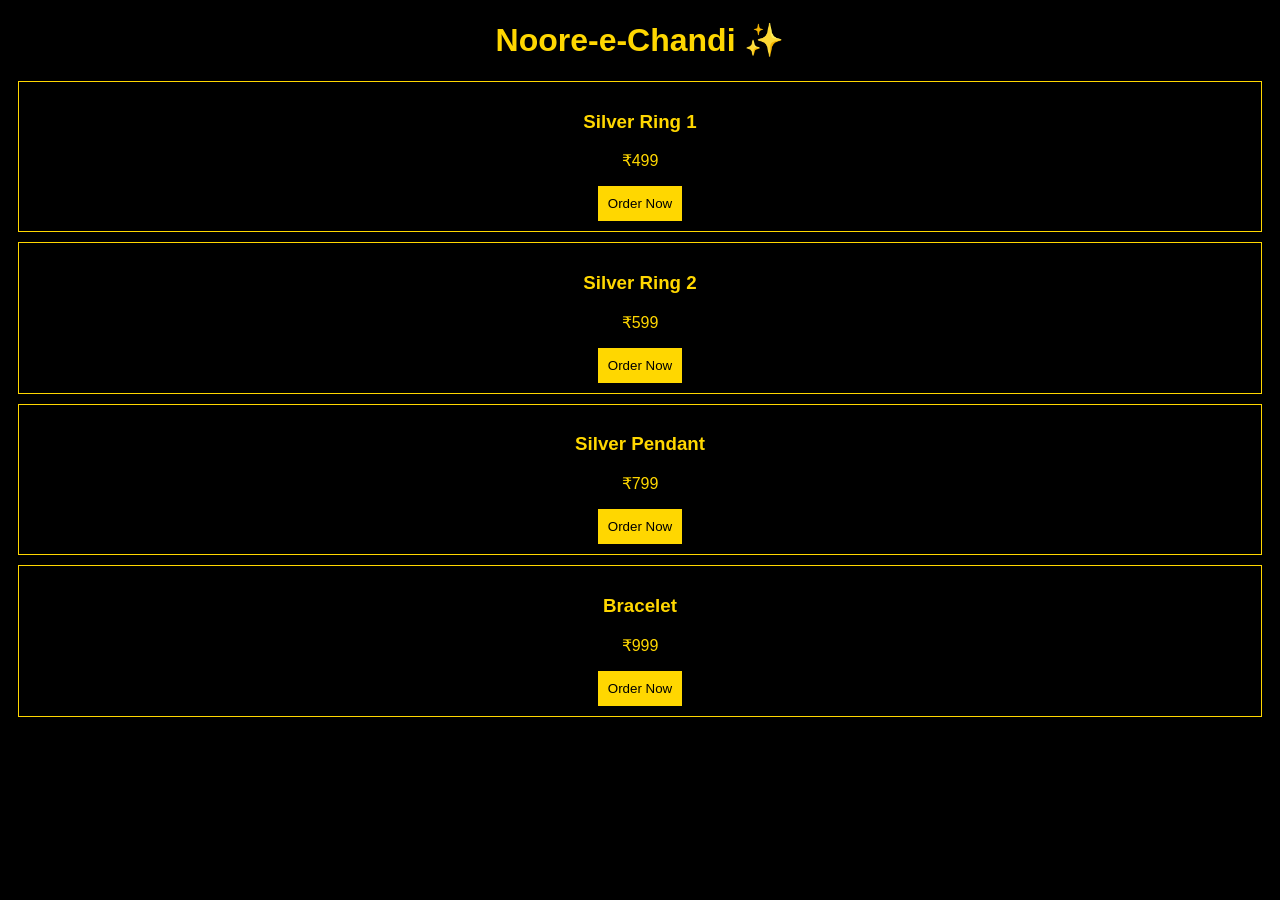
==== index.html @ c5bf766f "Add files via upload" ====
<!DOCTYPE html>
<html>
<head>
  <title>Noore-e-Chandi</title>
  <link rel="stylesheet" href="style.css">
</head>

<body>

<h1>Noore-e-Chandi ✨</h1>

<div id="products"></div>

<!-- ORDER FORM -->
<div id="orderBox" class="hidden">
  <h2>Complete Your Order</h2>

  <input id="name" placeholder="Name">
  <input id="phone" placeholder="Phone">
  <input id="email" placeholder="Email">
  <textarea id="address" placeholder="Address"></textarea>

  <button id="payBtn">Pay via UPI</button>
  <button onclick="submitOrder()">I have paid</button>
</div>

<script src="script.js"></script>
</body>
</html>
---- style.css ----
body {
  font-family: sans-serif;
  background: black;
  color: gold;
  text-align: center;
}

.product {
  border: 1px solid gold;
  padding: 10px;
  margin: 10px;
}

button {
  background: gold;
  border: none;
  padding: 10px;
}

.hidden {
  display: none;
}
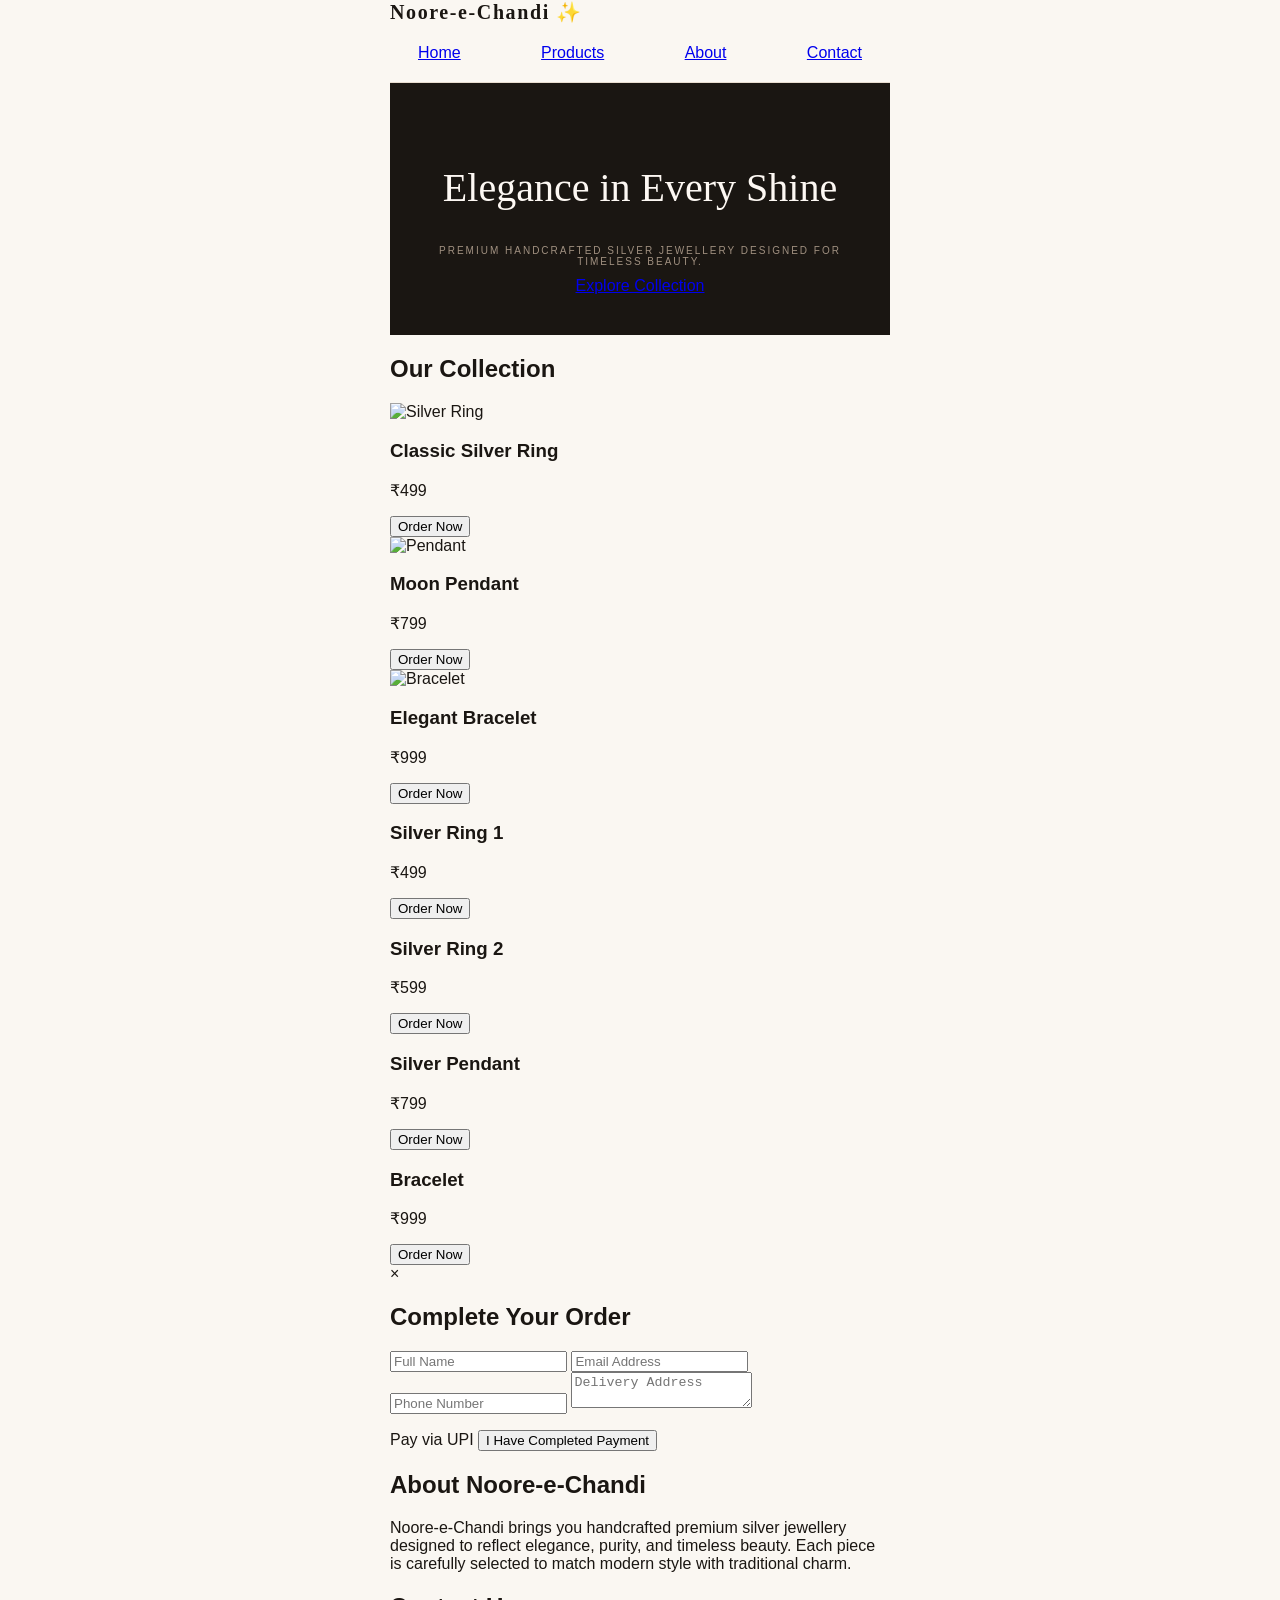
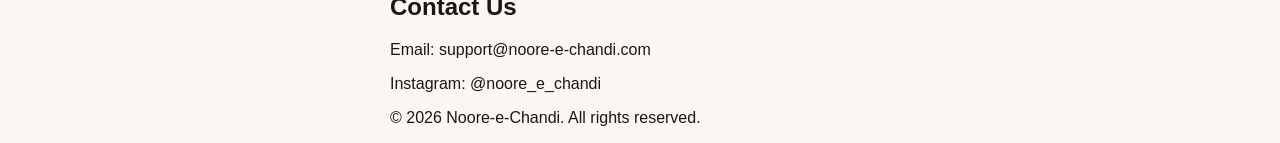
==== commit cc5536aa: "Update index.html" ====
--- a/index.html
+++ b/index.html
@@ -1,29 +1,118 @@
 <!DOCTYPE html>
-<html>
+<html lang="en">
 <head>
-  <title>Noore-e-Chandi</title>
-  <link rel="stylesheet" href="style.css">
+<meta charset="UTF-8" />
+<meta name="viewport" content="width=device-width, initial-scale=1.0" />
+<title>Noore-e-Chandi | Premium Silver Jewellery</title>
+
+<!-- Google Fonts -->
+<link href="https://fonts.googleapis.com/css2?family=Playfair+Display:wght@500;700&family=Poppins:wght@300;400;500&display=swap" rel="stylesheet">
+
+<link rel="stylesheet" href="style.css" />
 </head>
-
 <body>
 
-<h1>Noore-e-Chandi ✨</h1>
+<!-- HEADER -->
+<header class="header">
+  <div class="logo">Noore-e-Chandi ✨</div>
+  <nav>
+    <a href="#home">Home</a>
+    <a href="#products">Products</a>
+    <a href="#about">About</a>
+    <a href="#contact">Contact</a>
+  </nav>
+</header>
 
-<div id="products"></div>
+<!-- HERO SECTION -->
+<section id="home" class="hero">
+  <div class="hero-text">
+    <h1>Elegance in Every Shine</h1>
+    <p>Premium handcrafted silver jewellery designed for timeless beauty.</p>
+    <a href="#products" class="btn">Explore Collection</a>
+  </div>
+</section>
 
-<!-- ORDER FORM -->
-<div id="orderBox" class="hidden">
-  <h2>Complete Your Order</h2>
+<!-- PRODUCTS SECTION -->
+<section id="products" class="products-section">
+  <h2>Our Collection</h2>
 
-  <input id="name" placeholder="Name">
-  <input id="phone" placeholder="Phone">
-  <input id="email" placeholder="Email">
-  <textarea id="address" placeholder="Address"></textarea>
+  <div id="productsContainer" class="products-grid">
 
-  <button id="payBtn">Pay via UPI</button>
-  <button onclick="submitOrder()">I have paid</button>
+    <!-- PRODUCT CARD TEMPLATE -->
+
+    <div class="product-card">
+      <img src="images/product1.jpg" alt="Silver Ring" />
+      <h3>Classic Silver Ring</h3>
+      <p>₹499</p>
+      <button onclick="openOrder('Classic Silver Ring',499)">Order Now</button>
+    </div>
+
+    <div class="product-card">
+      <img src="images/product2.jpg" alt="Pendant" />
+      <h3>Moon Pendant</h3>
+      <p>₹799</p>
+      <button onclick="openOrder('Moon Pendant',799)">Order Now</button>
+    </div>
+
+    <div class="product-card">
+      <img src="images/product3.jpg" alt="Bracelet" />
+      <h3>Elegant Bracelet</h3>
+      <p>₹999</p>
+      <button onclick="openOrder('Elegant Bracelet',999)">Order Now</button>
+    </div>
+
+  </div>
+</section>
+
+<!-- ORDER MODAL -->
+<div id="orderModal" class="modal">
+  <div class="modal-content">
+    <span class="close" onclick="closeModal()">&times;</span>
+
+    <h2>Complete Your Order</h2>
+
+    <form id="orderForm">
+      <input type="text" placeholder="Full Name" required />
+      <input type="email" placeholder="Email Address" required />
+      <input type="tel" placeholder="Phone Number" required />
+      <textarea placeholder="Delivery Address" required></textarea>
+
+      <p id="selectedProduct"></p>
+
+      <a id="upiButton" class="btn">Pay via UPI</a>
+
+      <button type="submit" class="confirm-btn">
+        I Have Completed Payment
+      </button>
+    </form>
+
+  </div>
 </div>
+
+<!-- ABOUT SECTION -->
+<section id="about" class="about-section">
+  <h2>About Noore-e-Chandi</h2>
+  <p>
+    Noore-e-Chandi brings you handcrafted premium silver jewellery designed to
+    reflect elegance, purity, and timeless beauty. Each piece is carefully
+    selected to match modern style with traditional charm.
+  </p>
+</section>
+
+<!-- CONTACT SECTION -->
+<section id="contact" class="contact-section">
+  <h2>Contact Us</h2>
+
+  <p>Email: support@noore-e-chandi.com</p>
+  <p>Instagram: @noore_e_chandi</p>
+
+</section>
+
+<!-- FOOTER -->
+<footer>
+  <p>© 2026 Noore-e-Chandi. All rights reserved.</p>
+</footer>
 
 <script src="script.js"></script>
 </body>
-</html>+</html>
--- a/style.css
+++ b/style.css
@@ -1,22 +1,120 @@
-body {
-  font-family: sans-serif;
-  background: black;
-  color: gold;
-  text-align: center;
-}
+<style>
+  @import url('https://fonts.googleapis.com/css2?family=Cormorant+Garamond:ital,wght@0,300;0,400;0,600;1,300;1,400&family=Jost:wght@300;400;500&display=swap');
 
-.product {
-  border: 1px solid gold;
-  padding: 10px;
-  margin: 10px;
-}
+  * { box-sizing: border-box; margin: 0; padding: 0; }
 
-button {
-  background: gold;
-  border: none;
-  padding: 10px;
-}
+  :root {
+    --gold: #b8966e;
+    --gold-light: #d4b896;
+    --cream: #faf7f2;
+    --dark: #1a1612;
+    --mid: #4a4035;
+    --border: #e8ddd0;
+  }
 
-.hidden {
-  display: none;
-}+  body {
+    background: var(--cream);
+    font-family: 'Jost', sans-serif;
+    color: var(--dark);
+    max-width: 500px;
+    margin: 0 auto;
+  }
+
+  /* Navigation */
+  nav {
+    display: flex;
+    justify-content: space-between;
+    align-items: center;
+    padding: 20px 28px;
+    border-bottom: 0.5px solid var(--border);
+  }
+  .logo {
+    font-family: 'Cormorant Garamond', serif;
+    font-size: 20px;
+    font-weight: 600;
+    letter-spacing: 0.08em;
+  }
+  .logo span { color: var(--gold); }
+
+  /* Hero */
+  .hero {
+    background: var(--dark);
+    padding: 48px 28px 40px;
+    text-align: center;
+  }
+  .hero h1 {
+    font-family: 'Cormorant Garamond', serif;
+    font-size: 40px;
+    font-weight: 300;
+    color: #fdf8f3;
+    line-height: 1.2;
+  }
+  .hero h1 em { color: var(--gold-light); font-style: italic; }
+  .hero p {
+    font-size: 10px;
+    letter-spacing: 0.2em;
+    color: #a09080;
+    text-transform: uppercase;
+    margin-top: 12px;
+  }
+
+  /* Section labels */
+  .section-label {
+    font-size: 10px;
+    letter-spacing: 0.2em;
+    text-transform: uppercase;
+    color: var(--gold);
+    margin: 28px 0 14px;
+    display: flex;
+    align-items: center;
+    gap: 10px;
+  }
+  .section-label::after {
+    content: '';
+    flex: 1;
+    height: 0.5px;
+    background: var(--border);
+  }
+
+  /* UPI Box */
+  .upi-box {
+    background: #fff;
+    border: 0.5px solid var(--border);
+    padding: 28px 24px;
+    text-align: center;
+  }
+  .upi-box h2 {
+    font-family: 'Cormorant Garamond', serif;
+    font-size: 20px;
+    font-weight: 400;
+    margin-bottom: 16px;
+  }
+  .upi-id {
+    background: var(--cream);
+    border: 0.5px solid var(--border);
+    padding: 14px 20px;
+    font-size: 14px;
+    letter-spacing: 0.08em;
+    font-weight: 500;
+    margin-bottom: 20px;
+  }
+
+  /* Button */
+  .btn-primary {
+    width: 100%;
+    padding: 16px;
+    background: var(--dark);
+    color: #fdf8f3;
+    font-family: 'Jost', sans-serif;
+    font-size: 11px;
+    letter-spacing: 0.22em;
+    text-transform: uppercase;
+    border: none;
+    cursor: pointer;
+    margin-top: 16px;
+  }
+  .btn-primary:hover { background: var(--gold); }
+
+  /* Content padding */
+  main { padding: 0 28px 40px; }
+</style>
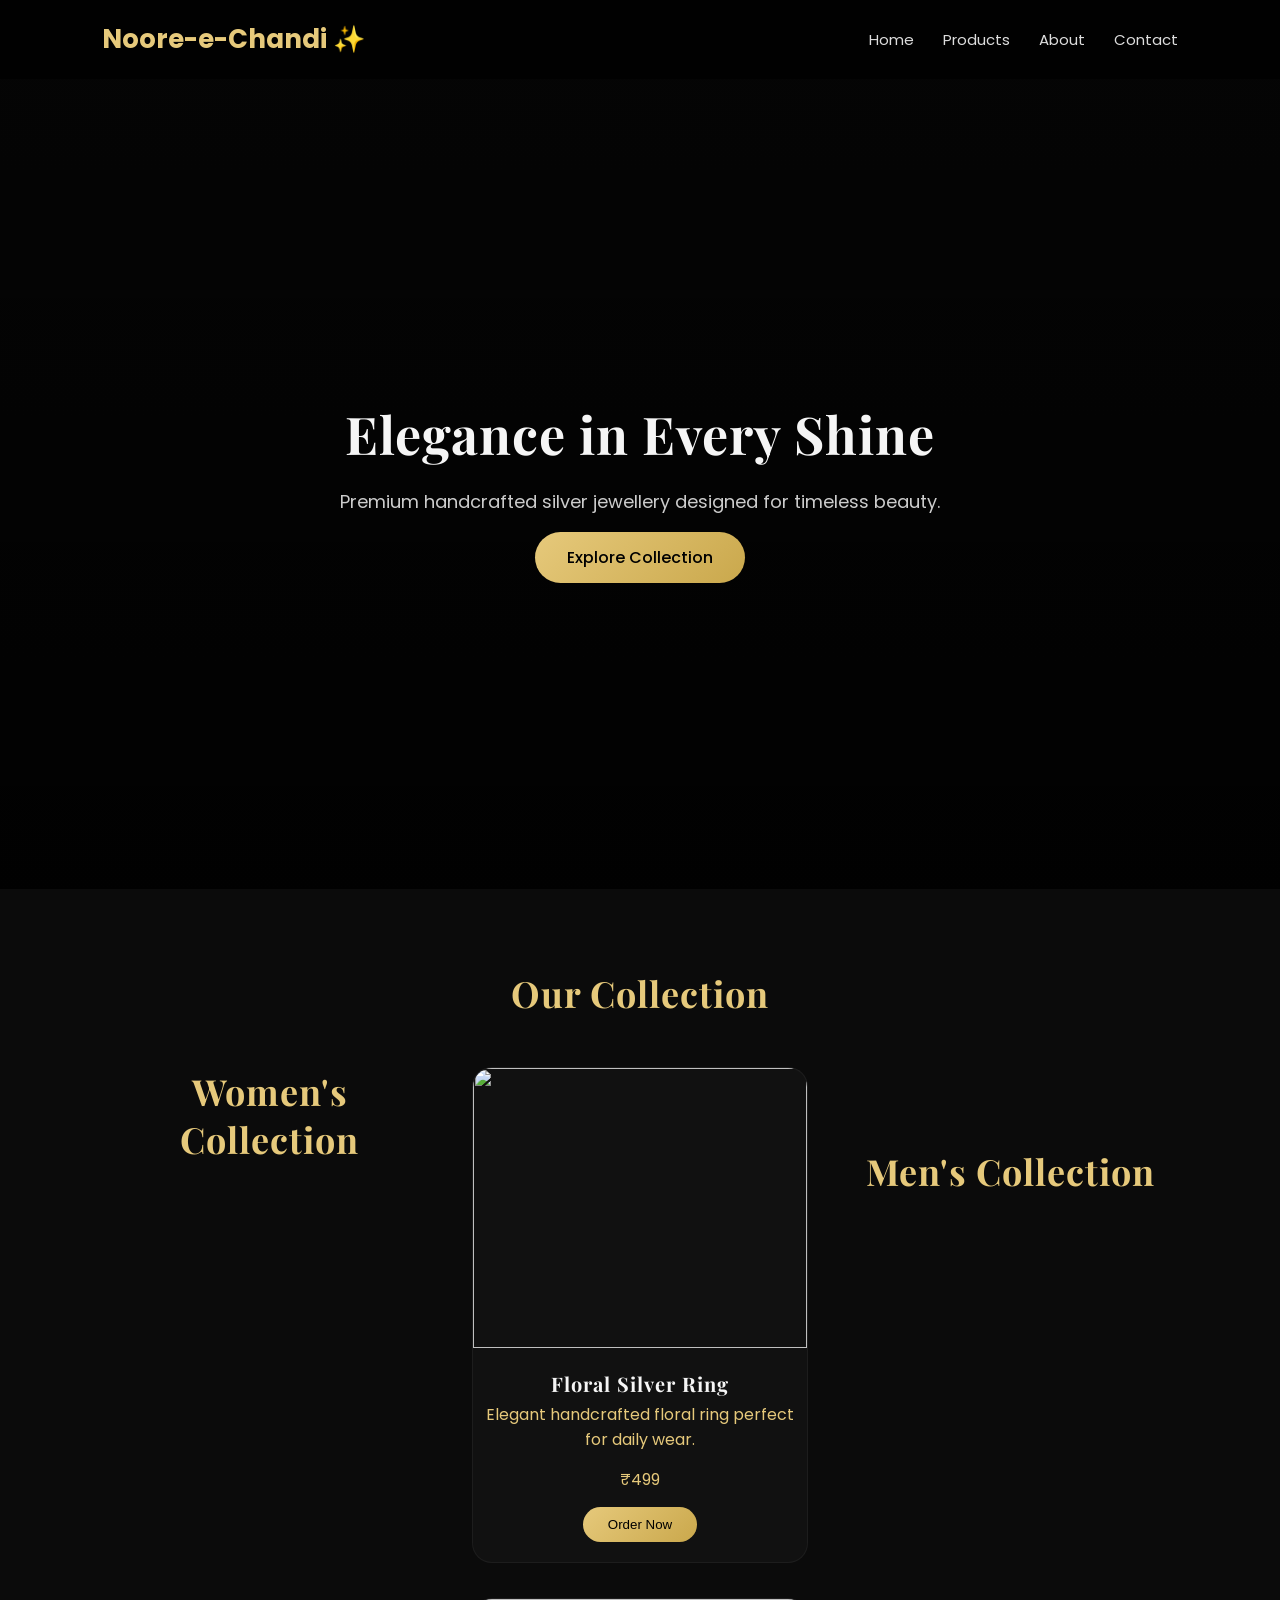
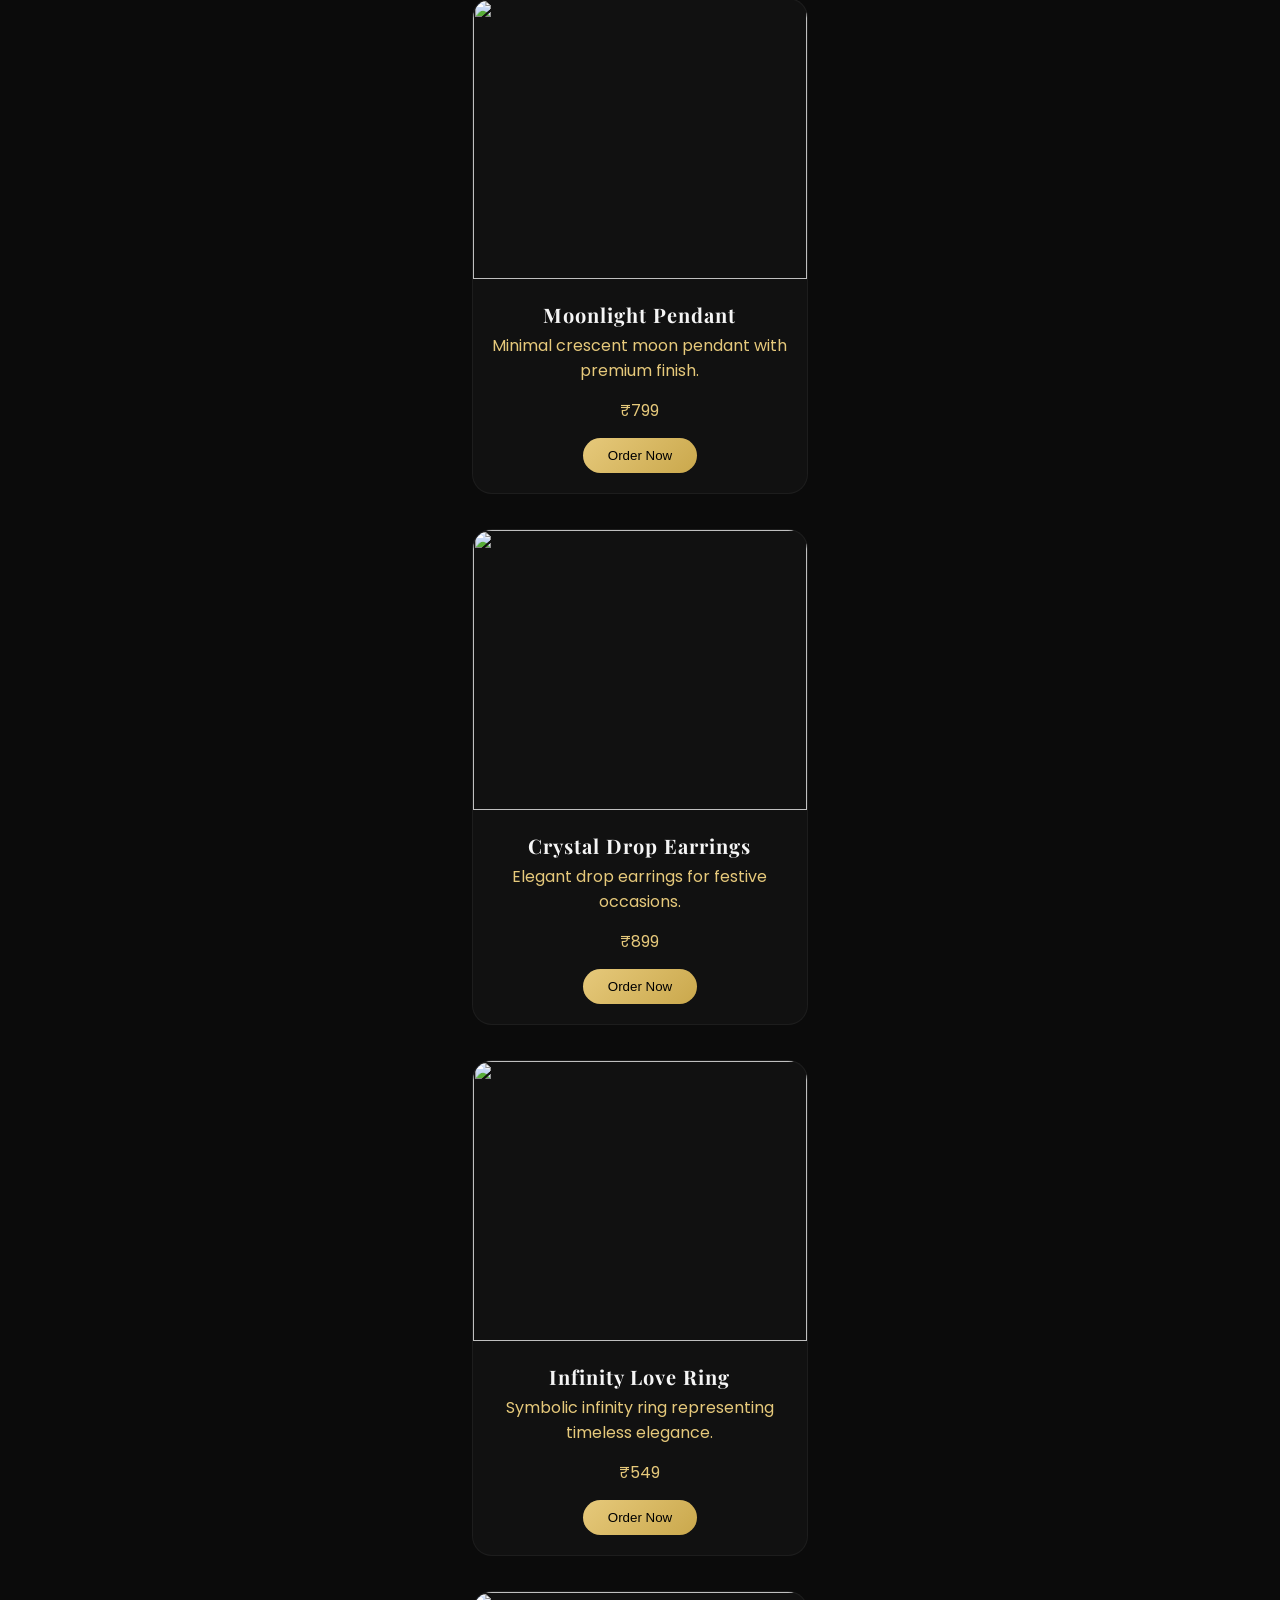
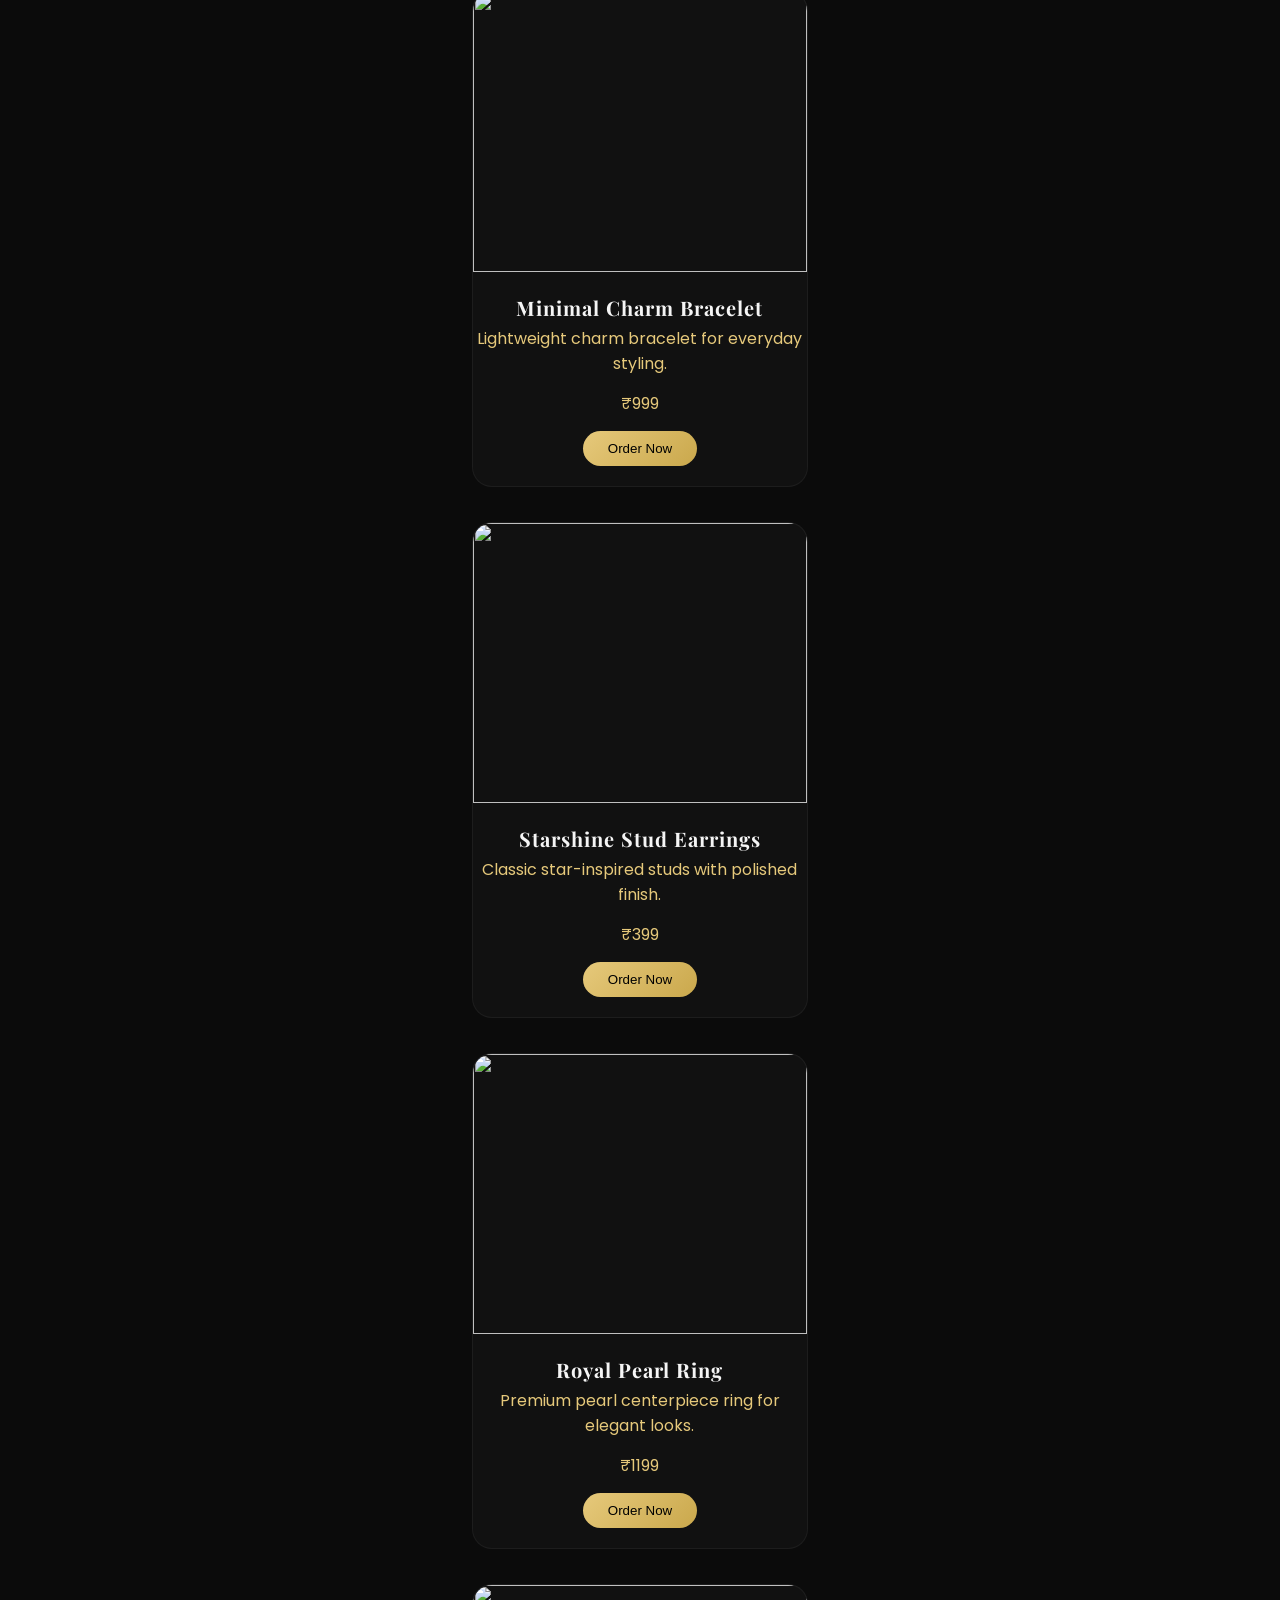
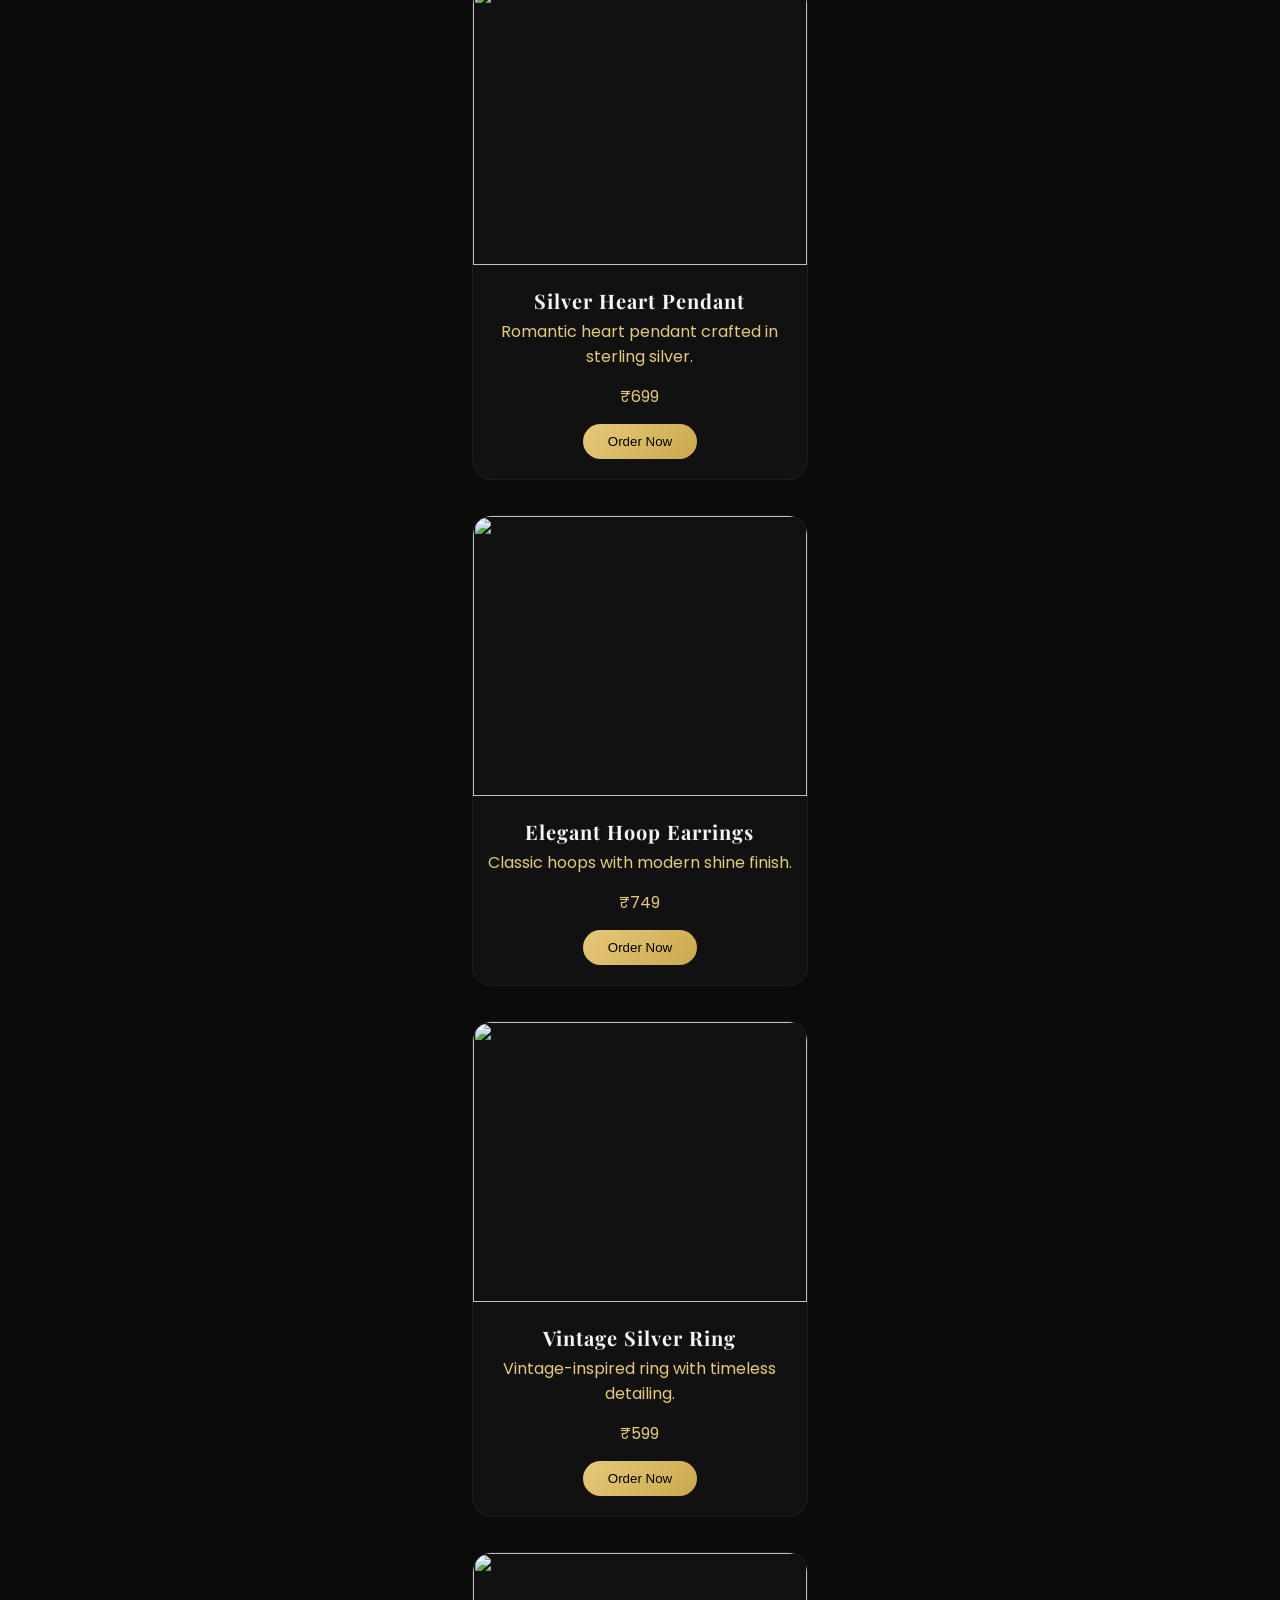
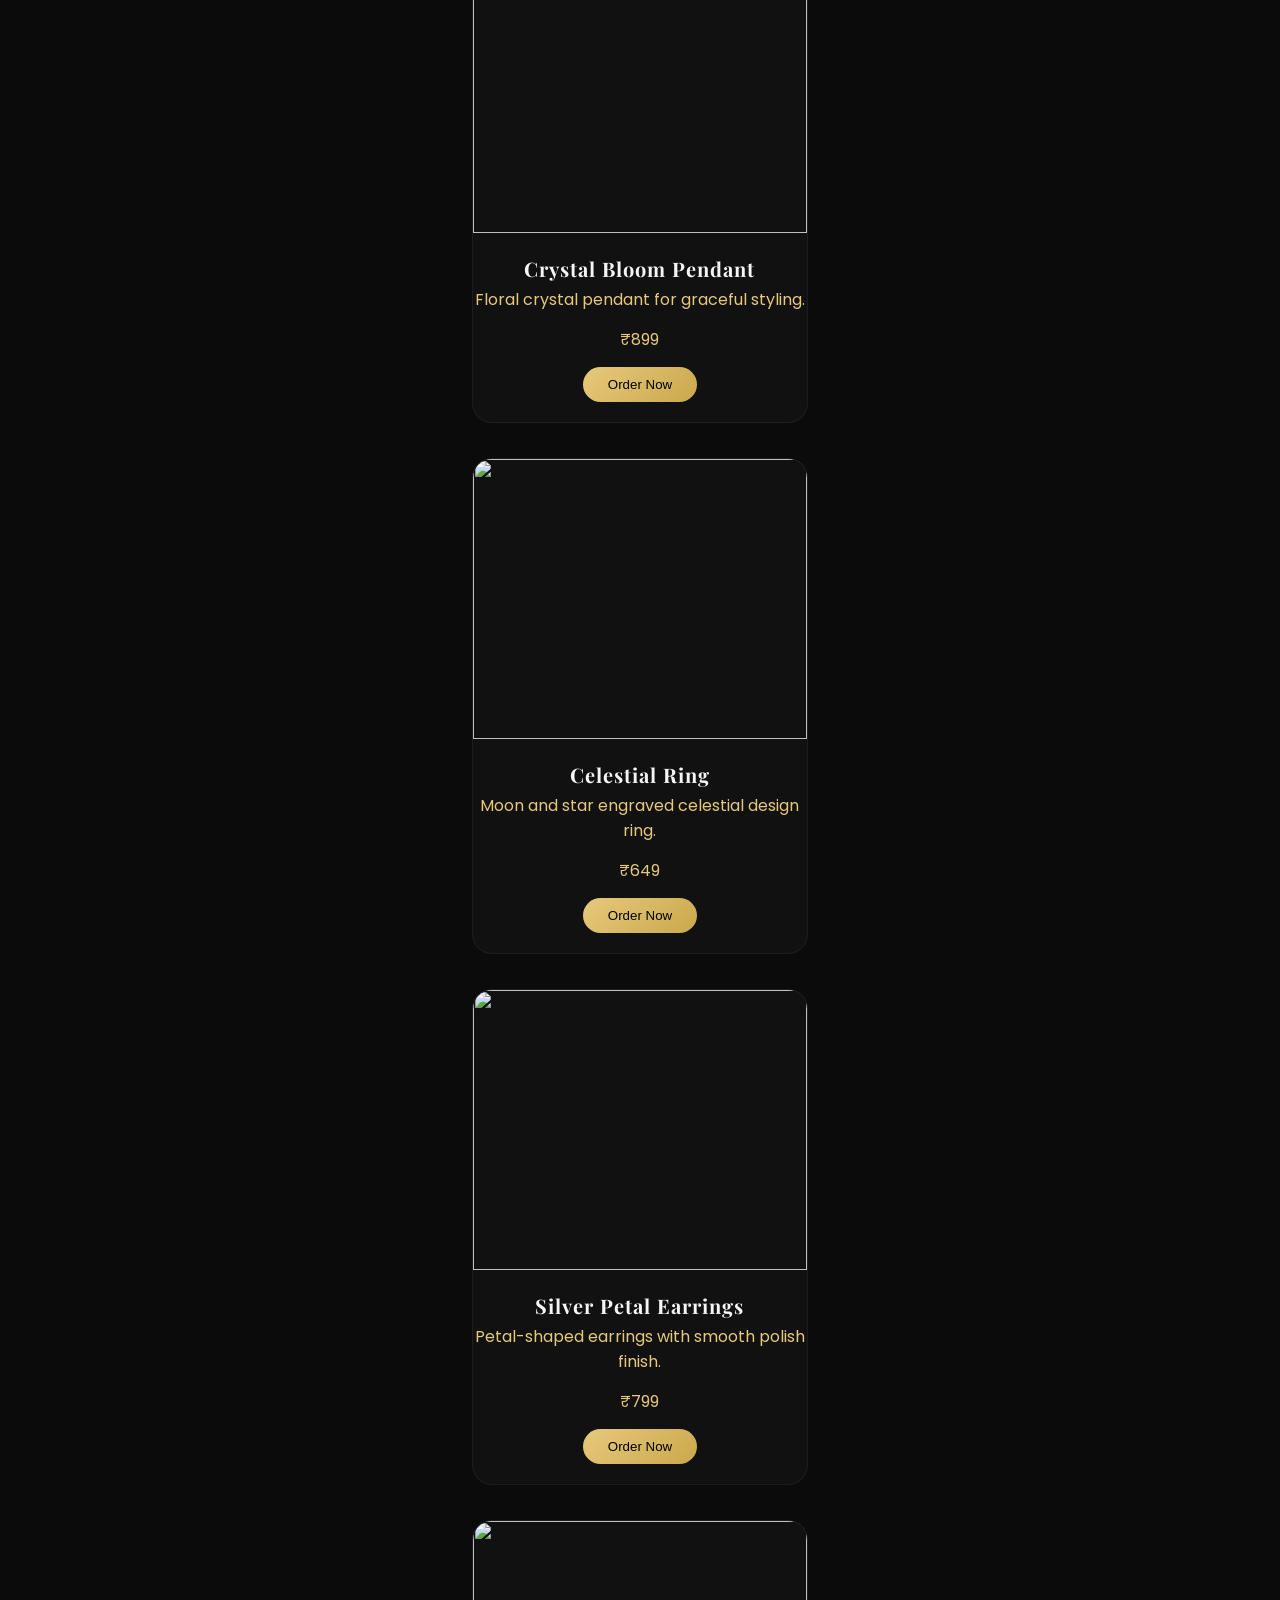
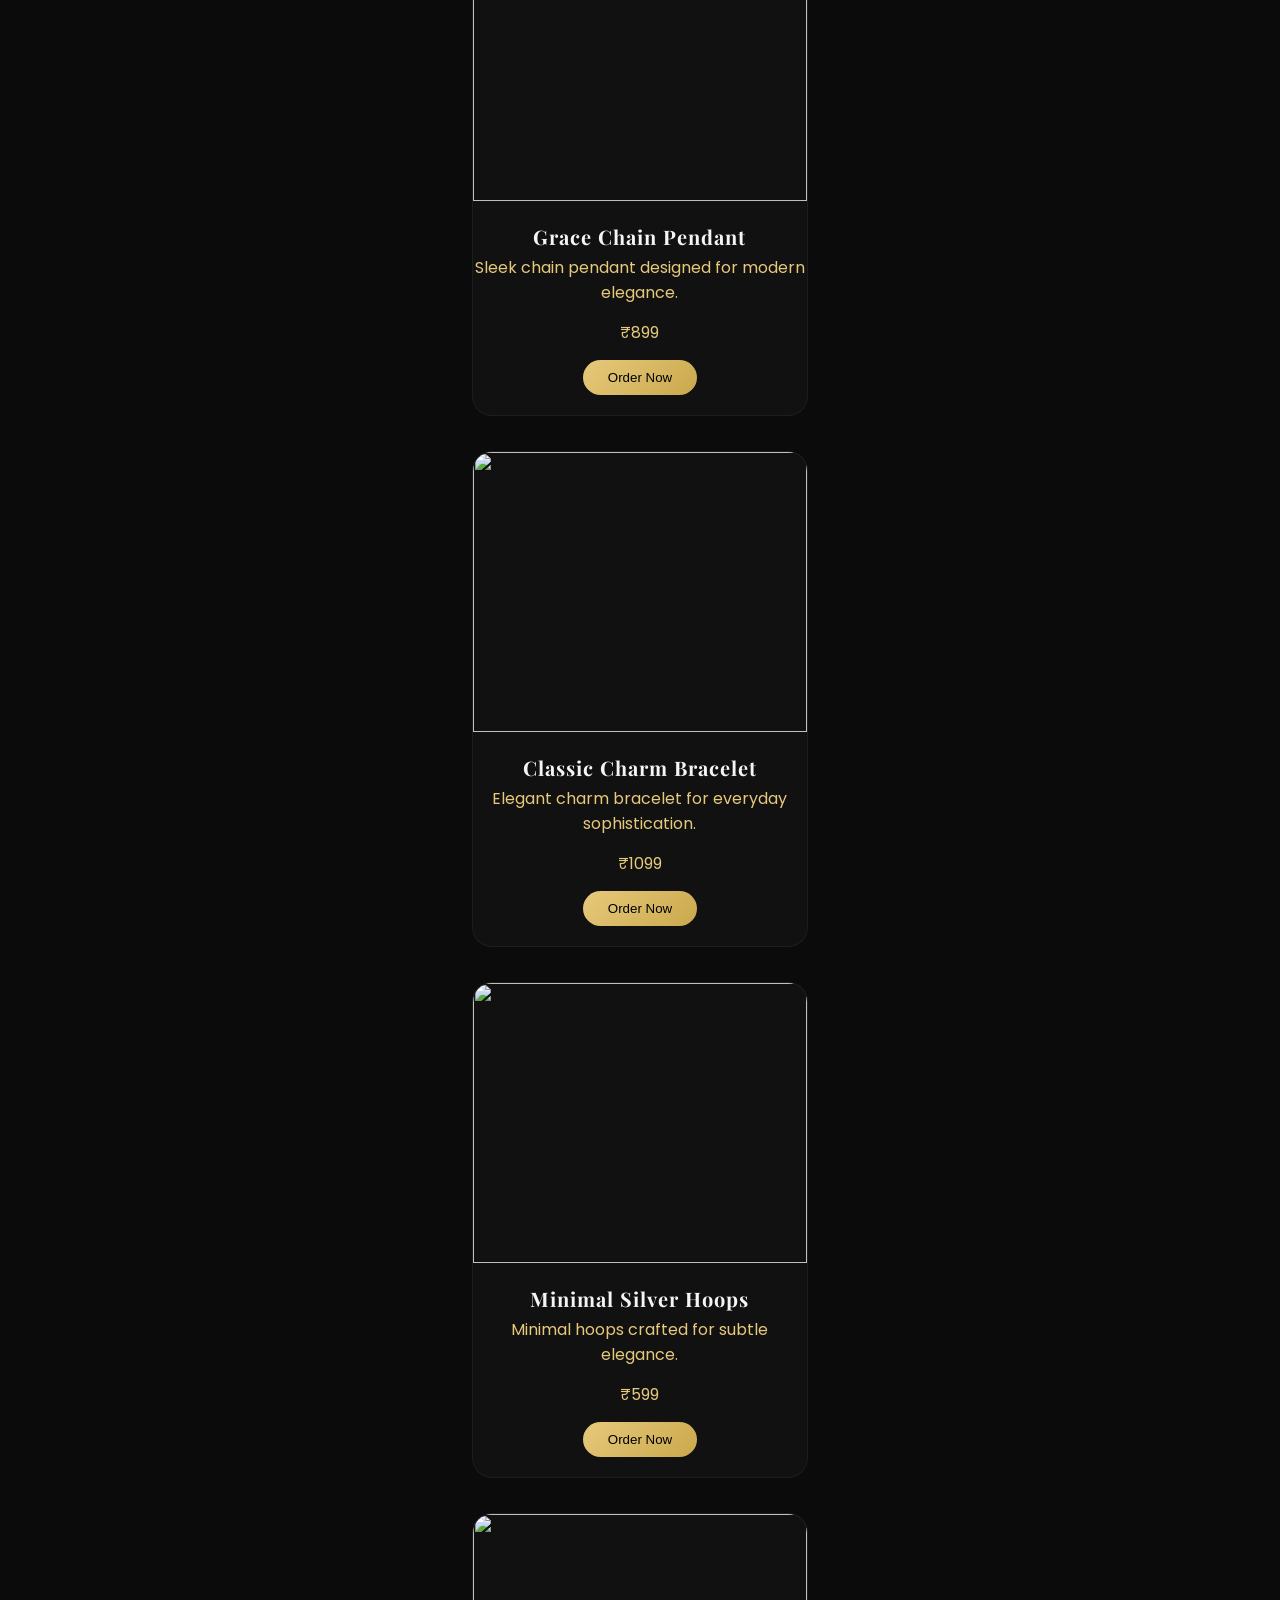
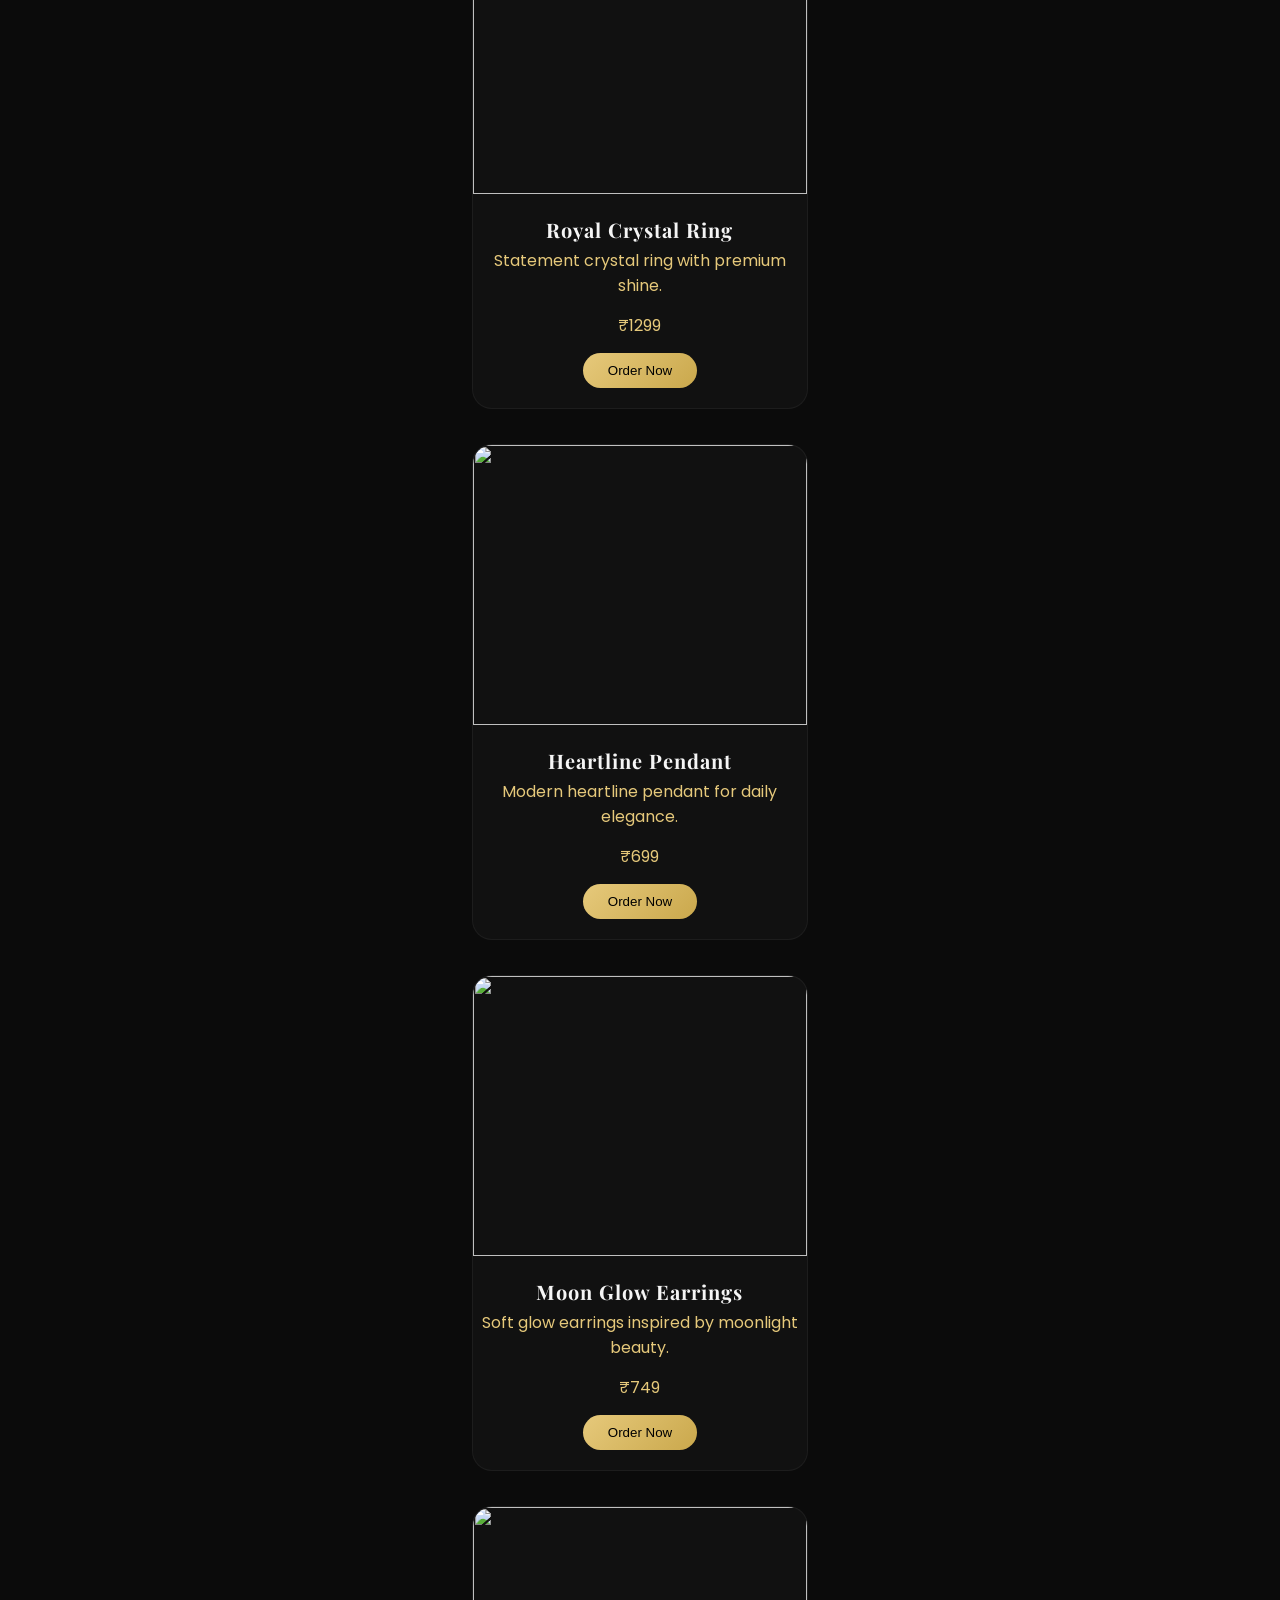
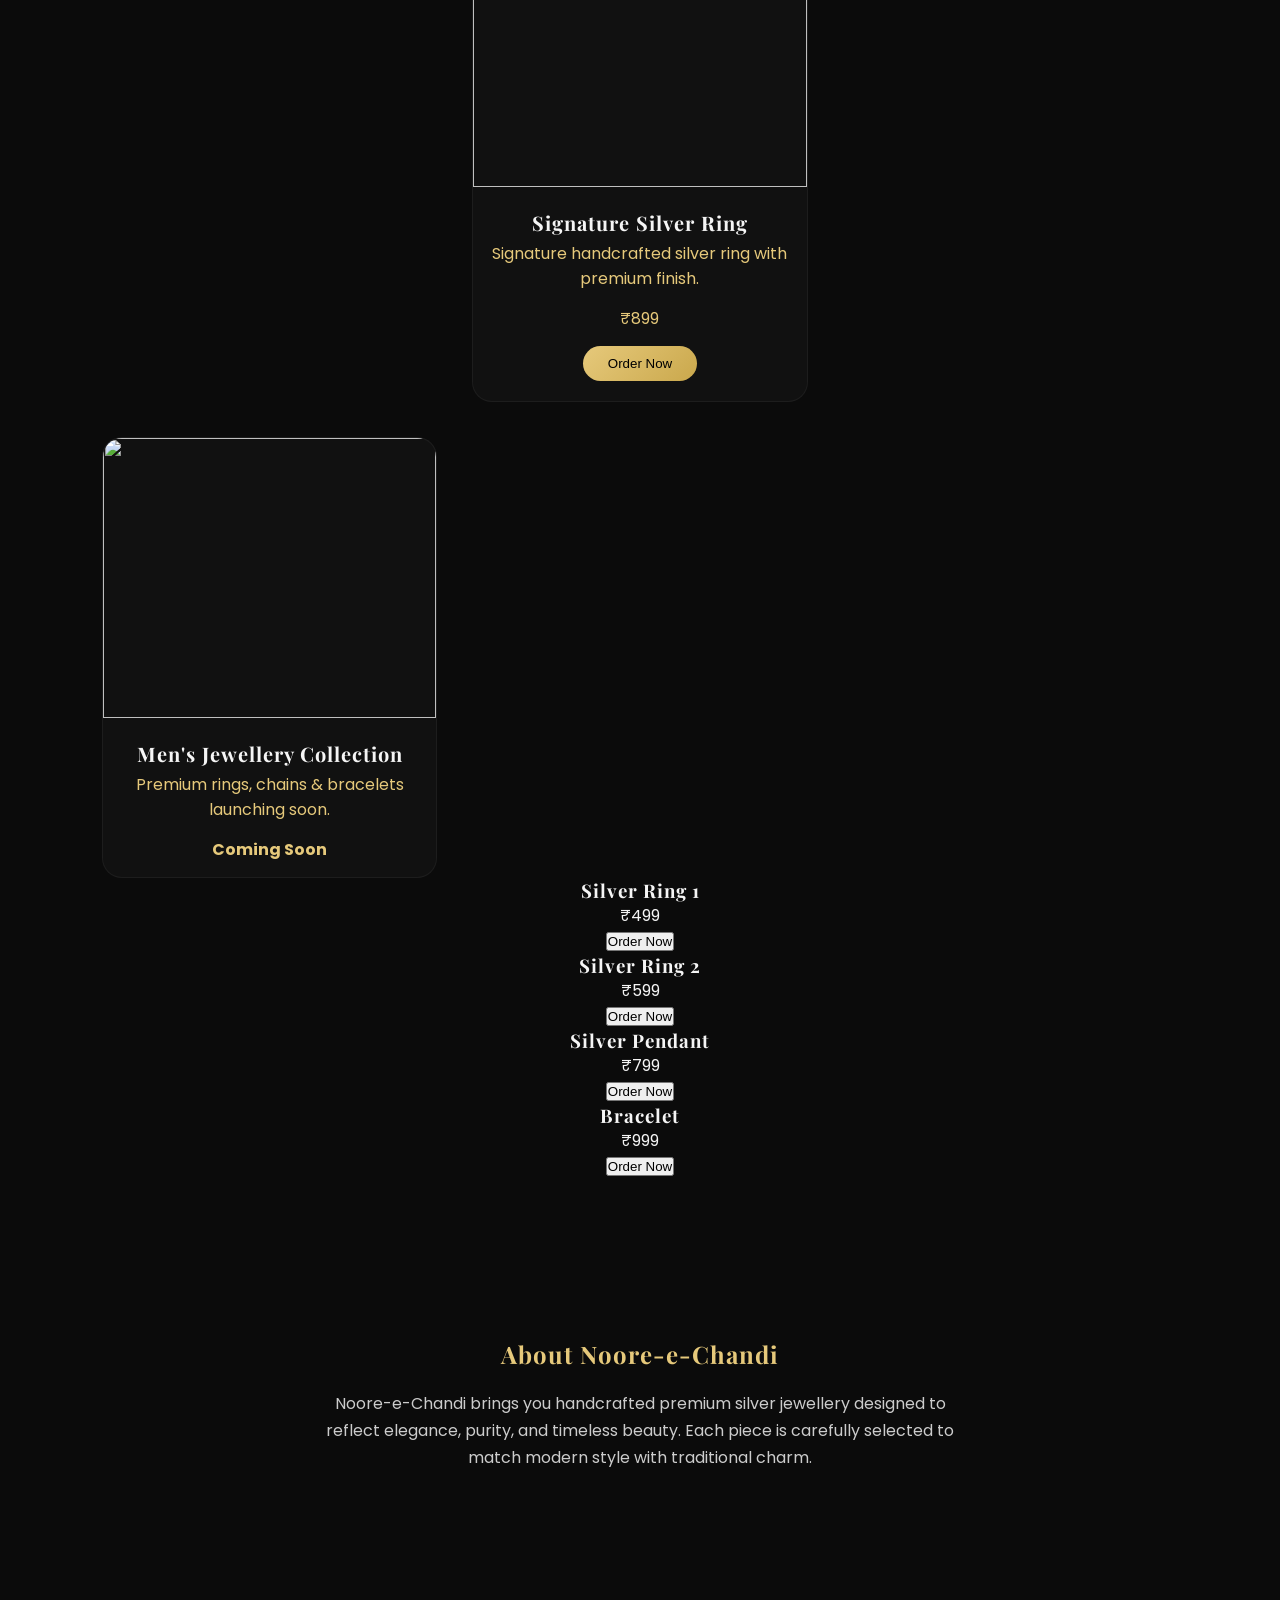
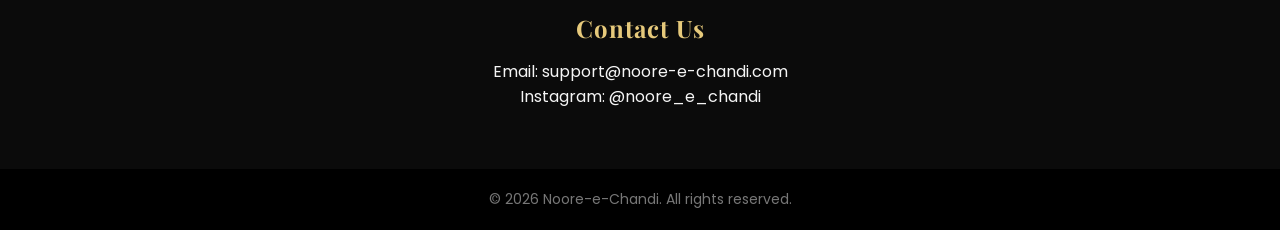
==== commit 2eaa9ddb: "Update index.html" ====
--- a/index.html
+++ b/index.html
@@ -40,28 +40,205 @@
 
     <!-- PRODUCT CARD TEMPLATE -->
 
-    <div class="product-card">
-      <img src="images/product1.jpg" alt="Silver Ring" />
-      <h3>Classic Silver Ring</h3>
-      <p>₹499</p>
-      <button onclick="openOrder('Classic Silver Ring',499)">Order Now</button>
-    </div>
-
-    <div class="product-card">
-      <img src="images/product2.jpg" alt="Pendant" />
-      <h3>Moon Pendant</h3>
-      <p>₹799</p>
-      <button onclick="openOrder('Moon Pendant',799)">Order Now</button>
-    </div>
-
-    <div class="product-card">
-      <img src="images/product3.jpg" alt="Bracelet" />
-      <h3>Elegant Bracelet</h3>
-      <p>₹999</p>
-      <button onclick="openOrder('Elegant Bracelet',999)">Order Now</button>
-    </div>
-
-  </div>
+    <h2>Women's Collection</h2>
+
+<div id="productsContainer" class="products-grid">
+
+<!-- PRODUCT 1 -->
+<div class="product-card">
+<img src="https://images.unsplash.com/photo-1617038220319-276d3cfab638">
+<h3>Floral Silver Ring</h3>
+<p>Elegant handcrafted floral ring perfect for daily wear.</p>
+<p>₹499</p>
+<button onclick="openOrder('Floral Silver Ring',499)">Order Now</button>
+</div>
+
+<!-- PRODUCT 2 -->
+<div class="product-card">
+<img src="https://images.unsplash.com/photo-1608042314453-ae338d80c427">
+<h3>Moonlight Pendant</h3>
+<p>Minimal crescent moon pendant with premium finish.</p>
+<p>₹799</p>
+<button onclick="openOrder('Moonlight Pendant',799)">Order Now</button>
+</div>
+
+<!-- PRODUCT 3 -->
+<div class="product-card">
+<img src="https://images.unsplash.com/photo-1611652022419-a9419f74343d">
+<h3>Crystal Drop Earrings</h3>
+<p>Elegant drop earrings for festive occasions.</p>
+<p>₹899</p>
+<button onclick="openOrder('Crystal Drop Earrings',899)">Order Now</button>
+</div>
+
+<!-- PRODUCT 4 -->
+<div class="product-card">
+<img src="https://images.unsplash.com/photo-1588444837495-c6cfeb53f32d">
+<h3>Infinity Love Ring</h3>
+<p>Symbolic infinity ring representing timeless elegance.</p>
+<p>₹549</p>
+<button onclick="openOrder('Infinity Love Ring',549)">Order Now</button>
+</div>
+
+<!-- PRODUCT 5 -->
+<div class="product-card">
+<img src="https://images.unsplash.com/photo-1599643478518-a784e5dc4c8f">
+<h3>Minimal Charm Bracelet</h3>
+<p>Lightweight charm bracelet for everyday styling.</p>
+<p>₹999</p>
+<button onclick="openOrder('Minimal Charm Bracelet',999)">Order Now</button>
+</div>
+
+<!-- PRODUCT 6 -->
+<div class="product-card">
+<img src="https://images.unsplash.com/photo-1599643477877-530eb83abc8e">
+<h3>Starshine Stud Earrings</h3>
+<p>Classic star-inspired studs with polished finish.</p>
+<p>₹399</p>
+<button onclick="openOrder('Starshine Stud Earrings',399)">Order Now</button>
+</div>
+
+<!-- PRODUCT 7 -->
+<div class="product-card">
+<img src="https://images.unsplash.com/photo-1611591437281-460bfbe1220a">
+<h3>Royal Pearl Ring</h3>
+<p>Premium pearl centerpiece ring for elegant looks.</p>
+<p>₹1199</p>
+<button onclick="openOrder('Royal Pearl Ring',1199)">Order Now</button>
+</div>
+
+<!-- PRODUCT 8 -->
+<div class="product-card">
+<img src="https://images.unsplash.com/photo-1589128777073-263566ae5e4d">
+<h3>Silver Heart Pendant</h3>
+<p>Romantic heart pendant crafted in sterling silver.</p>
+<p>₹699</p>
+<button onclick="openOrder('Silver Heart Pendant',699)">Order Now</button>
+</div>
+
+<!-- PRODUCT 9 -->
+<div class="product-card">
+<img src="https://images.unsplash.com/photo-1573408301185-9146fe634ad0">
+<h3>Elegant Hoop Earrings</h3>
+<p>Classic hoops with modern shine finish.</p>
+<p>₹749</p>
+<button onclick="openOrder('Elegant Hoop Earrings',749)">Order Now</button>
+</div>
+
+<!-- PRODUCT 10 -->
+<div class="product-card">
+<img src="https://images.unsplash.com/photo-1617038220319-276d3cfab638">
+<h3>Vintage Silver Ring</h3>
+<p>Vintage-inspired ring with timeless detailing.</p>
+<p>₹599</p>
+<button onclick="openOrder('Vintage Silver Ring',599)">Order Now</button>
+</div>
+
+<!-- PRODUCT 11 -->
+<div class="product-card">
+<img src="https://images.unsplash.com/photo-1611652022419-a9419f74343d">
+<h3>Crystal Bloom Pendant</h3>
+<p>Floral crystal pendant for graceful styling.</p>
+<p>₹899</p>
+<button onclick="openOrder('Crystal Bloom Pendant',899)">Order Now</button>
+</div>
+
+<!-- PRODUCT 12 -->
+<div class="product-card">
+<img src="https://images.unsplash.com/photo-1608042314453-ae338d80c427">
+<h3>Celestial Ring</h3>
+<p>Moon and star engraved celestial design ring.</p>
+<p>₹649</p>
+<button onclick="openOrder('Celestial Ring',649)">Order Now</button>
+</div>
+
+<!-- PRODUCT 13 -->
+<div class="product-card">
+<img src="https://images.unsplash.com/photo-1588444837495-c6cfeb53f32d">
+<h3>Silver Petal Earrings</h3>
+<p>Petal-shaped earrings with smooth polish finish.</p>
+<p>₹799</p>
+<button onclick="openOrder('Silver Petal Earrings',799)">Order Now</button>
+</div>
+
+<!-- PRODUCT 14 -->
+<div class="product-card">
+<img src="https://images.unsplash.com/photo-1599643477877-530eb83abc8e">
+<h3>Grace Chain Pendant</h3>
+<p>Sleek chain pendant designed for modern elegance.</p>
+<p>₹899</p>
+<button onclick="openOrder('Grace Chain Pendant',899)">Order Now</button>
+</div>
+
+<!-- PRODUCT 15 -->
+<div class="product-card">
+<img src="https://images.unsplash.com/photo-1599643478518-a784e5dc4c8f">
+<h3>Classic Charm Bracelet</h3>
+<p>Elegant charm bracelet for everyday sophistication.</p>
+<p>₹1099</p>
+<button onclick="openOrder('Classic Charm Bracelet',1099)">Order Now</button>
+</div>
+
+<!-- PRODUCT 16 -->
+<div class="product-card">
+<img src="https://images.unsplash.com/photo-1573408301185-9146fe634ad0">
+<h3>Minimal Silver Hoops</h3>
+<p>Minimal hoops crafted for subtle elegance.</p>
+<p>₹599</p>
+<button onclick="openOrder('Minimal Silver Hoops',599)">Order Now</button>
+</div>
+
+<!-- PRODUCT 17 -->
+<div class="product-card">
+<img src="https://images.unsplash.com/photo-1611591437281-460bfbe1220a">
+<h3>Royal Crystal Ring</h3>
+<p>Statement crystal ring with premium shine.</p>
+<p>₹1299</p>
+<button onclick="openOrder('Royal Crystal Ring',1299)">Order Now</button>
+</div>
+
+<!-- PRODUCT 18 -->
+<div class="product-card">
+<img src="https://images.unsplash.com/photo-1589128777073-263566ae5e4d">
+<h3>Heartline Pendant</h3>
+<p>Modern heartline pendant for daily elegance.</p>
+<p>₹699</p>
+<button onclick="openOrder('Heartline Pendant',699)">Order Now</button>
+</div>
+
+<!-- PRODUCT 19 -->
+<div class="product-card">
+<img src="https://images.unsplash.com/photo-1608042314453-ae338d80c427">
+<h3>Moon Glow Earrings</h3>
+<p>Soft glow earrings inspired by moonlight beauty.</p>
+<p>₹749</p>
+<button onclick="openOrder('Moon Glow Earrings',749)">Order Now</button>
+</div>
+
+<!-- PRODUCT 20 -->
+<div class="product-card">
+<img src="https://images.unsplash.com/photo-1617038220319-276d3cfab638">
+<h3>Signature Silver Ring</h3>
+<p>Signature handcrafted silver ring with premium finish.</p>
+<p>₹899</p>
+<button onclick="openOrder('Signature Silver Ring',899)">Order Now</button>
+</div>
+
+</div>
+
+
+<h2 style="margin-top:80px">Men's Collection</h2>
+
+<div class="products-grid">
+
+<div class="product-card">
+<img src="https://images.unsplash.com/photo-1599643478518-a784e5dc4c8f">
+<h3>Men's Jewellery Collection</h3>
+<p>Premium rings, chains & bracelets launching soon.</p>
+<p><strong>Coming Soon</strong></p>
+</div>
+
+</div>
 </section>
 
 <!-- ORDER MODAL -->
--- a/style.css
+++ b/style.css
@@ -1,120 +1,252 @@
-<style>
-  @import url('https://fonts.googleapis.com/css2?family=Cormorant+Garamond:ital,wght@0,300;0,400;0,600;1,300;1,400&family=Jost:wght@300;400;500&display=swap');
-
-  * { box-sizing: border-box; margin: 0; padding: 0; }
-
-  :root {
-    --gold: #b8966e;
-    --gold-light: #d4b896;
-    --cream: #faf7f2;
-    --dark: #1a1612;
-    --mid: #4a4035;
-    --border: #e8ddd0;
-  }
-
-  body {
-    background: var(--cream);
-    font-family: 'Jost', sans-serif;
-    color: var(--dark);
-    max-width: 500px;
-    margin: 0 auto;
-  }
-
-  /* Navigation */
-  nav {
-    display: flex;
-    justify-content: space-between;
-    align-items: center;
-    padding: 20px 28px;
-    border-bottom: 0.5px solid var(--border);
-  }
-  .logo {
-    font-family: 'Cormorant Garamond', serif;
-    font-size: 20px;
-    font-weight: 600;
-    letter-spacing: 0.08em;
-  }
-  .logo span { color: var(--gold); }
-
-  /* Hero */
-  .hero {
-    background: var(--dark);
-    padding: 48px 28px 40px;
-    text-align: center;
-  }
-  .hero h1 {
-    font-family: 'Cormorant Garamond', serif;
-    font-size: 40px;
-    font-weight: 300;
-    color: #fdf8f3;
-    line-height: 1.2;
-  }
-  .hero h1 em { color: var(--gold-light); font-style: italic; }
-  .hero p {
-    font-size: 10px;
-    letter-spacing: 0.2em;
-    color: #a09080;
-    text-transform: uppercase;
-    margin-top: 12px;
-  }
-
-  /* Section labels */
-  .section-label {
-    font-size: 10px;
-    letter-spacing: 0.2em;
-    text-transform: uppercase;
-    color: var(--gold);
-    margin: 28px 0 14px;
-    display: flex;
-    align-items: center;
-    gap: 10px;
-  }
-  .section-label::after {
-    content: '';
-    flex: 1;
-    height: 0.5px;
-    background: var(--border);
-  }
-
-  /* UPI Box */
-  .upi-box {
-    background: #fff;
-    border: 0.5px solid var(--border);
-    padding: 28px 24px;
-    text-align: center;
-  }
-  .upi-box h2 {
-    font-family: 'Cormorant Garamond', serif;
-    font-size: 20px;
-    font-weight: 400;
-    margin-bottom: 16px;
-  }
-  .upi-id {
-    background: var(--cream);
-    border: 0.5px solid var(--border);
-    padding: 14px 20px;
-    font-size: 14px;
-    letter-spacing: 0.08em;
-    font-weight: 500;
-    margin-bottom: 20px;
-  }
-
-  /* Button */
-  .btn-primary {
-    width: 100%;
-    padding: 16px;
-    background: var(--dark);
-    color: #fdf8f3;
-    font-family: 'Jost', sans-serif;
-    font-size: 11px;
-    letter-spacing: 0.22em;
-    text-transform: uppercase;
-    border: none;
-    cursor: pointer;
-    margin-top: 16px;
-  }
-  .btn-primary:hover { background: var(--gold); }
-
-  /* Content padding */
-  main { padding: 0 28px 40px; }
-</style>
+/* ==============================
+   NOORE-E-CHANDI LUXURY STYLESHEET
+   Inspired by premium jewellery UI aesthetics
+   ============================== */
+
+/* RESET */
+* {
+  margin: 0;
+  padding: 0;
+  box-sizing: border-box;
+}
+
+body {
+  font-family: 'Poppins', sans-serif;
+  background: #0b0b0b;
+  color: #f5f5f5;
+  scroll-behavior: smooth;
+}
+
+h1, h2, h3 {
+  font-family: 'Playfair Display', serif;
+  letter-spacing: 1px;
+}
+
+/* HEADER */
+.header {
+  display: flex;
+  justify-content: space-between;
+  align-items: center;
+  padding: 20px 8%;
+  background: rgba(0,0,0,0.9);
+  position: sticky;
+  top: 0;
+  z-index: 999;
+}
+
+.logo {
+  font-size: 26px;
+  color: #e6c97b;
+  font-weight: bold;
+}
+
+nav a {
+  margin-left: 25px;
+  text-decoration: none;
+  color: #ddd;
+  font-size: 15px;
+  transition: 0.3s;
+}
+
+nav a:hover {
+  color: #e6c97b;
+}
+
+/* HERO SECTION */
+.hero {
+  height: 90vh;
+  display: flex;
+  align-items: center;
+  justify-content: center;
+  text-align: center;
+  background: linear-gradient(rgba(0,0,0,.6), rgba(0,0,0,.9)),
+              url("https://images.unsplash.com/photo-1617038220319-276d3cfab638") center/cover;
+}
+
+.hero-text h1 {
+  font-size: 52px;
+  margin-bottom: 20px;
+}
+
+.hero-text p {
+  font-size: 18px;
+  margin-bottom: 30px;
+  color: #ccc;
+}
+
+.btn {
+  background: linear-gradient(135deg,#e6c97b,#caa84c);
+  color: black;
+  padding: 14px 32px;
+  border-radius: 40px;
+  text-decoration: none;
+  font-weight: 500;
+  transition: .4s;
+}
+
+.btn:hover {
+  transform: translateY(-3px);
+  box-shadow: 0 8px 25px rgba(230,201,123,.4);
+}
+
+/* PRODUCTS SECTION */
+.products-section {
+  padding: 80px 8%;
+  text-align: center;
+}
+
+.products-section h2 {
+  font-size: 36px;
+  margin-bottom: 50px;
+  color: #e6c97b;
+}
+
+.products-grid {
+  display: grid;
+  grid-template-columns: repeat(auto-fit,minmax(260px,1fr));
+  gap: 35px;
+}
+
+.product-card {
+  background: #111;
+  border-radius: 20px;
+  overflow: hidden;
+  transition: .4s ease;
+  border: 1px solid rgba(255,255,255,.05);
+}
+
+.product-card:hover {
+  transform: translateY(-10px);
+  box-shadow: 0 15px 40px rgba(230,201,123,.15);
+}
+
+.product-card img {
+  width: 100%;
+  height: 280px;
+  object-fit: cover;
+}
+
+.product-card h3 {
+  margin: 15px 0 5px;
+  font-size: 20px;
+}
+
+.product-card p {
+  color: #e6c97b;
+  font-size: 16px;
+  margin-bottom: 15px;
+}
+
+.product-card button {
+  margin-bottom: 20px;
+  padding: 10px 25px;
+  border: none;
+  border-radius: 25px;
+  background: linear-gradient(135deg,#e6c97b,#caa84c);
+  cursor: pointer;
+  font-weight: 500;
+}
+
+.product-card button:hover {
+  opacity: .9;
+}
+
+/* MODAL */
+.modal {
+  display: none;
+  position: fixed;
+  inset: 0;
+  background: rgba(0,0,0,.85);
+  justify-content: center;
+  align-items: center;
+}
+
+.modal-content {
+  background: #141414;
+  padding: 40px;
+  border-radius: 18px;
+  width: 420px;
+  max-width: 95%;
+}
+
+.modal-content h2 {
+  margin-bottom: 20px;
+}
+
+.modal-content input,
+.modal-content textarea {
+  width: 100%;
+  padding: 12px;
+  margin-bottom: 15px;
+  border-radius: 8px;
+  border: none;
+  background: #222;
+  color: white;
+}
+
+.confirm-btn {
+  width: 100%;
+  padding: 12px;
+  border: none;
+  border-radius: 25px;
+  background: linear-gradient(135deg,#e6c97b,#caa84c);
+  cursor: pointer;
+}
+
+.close {
+  float: right;
+  font-size: 22px;
+  cursor: pointer;
+}
+
+/* ABOUT SECTION */
+.about-section {
+  padding: 80px 12%;
+  text-align: center;
+}
+
+.about-section h2 {
+  margin-bottom: 20px;
+  color: #e6c97b;
+}
+
+.about-section p {
+  max-width: 650px;
+  margin: auto;
+  line-height: 1.7;
+  color: #ccc;
+}
+
+/* CONTACT */
+.contact-section {
+  padding: 60px 8%;
+  text-align: center;
+}
+
+.contact-section h2 {
+  color: #e6c97b;
+  margin-bottom: 15px;
+}
+
+/* FOOTER */
+footer {
+  text-align: center;
+  padding: 20px;
+  background: #000;
+  font-size: 14px;
+  color: #777;
+}
+
+/* MOBILE OPTIMIZATION */
+@media(max-width:768px){
+
+.hero-text h1{
+font-size:34px;
+}
+
+nav{
+ display:none;
+}
+
+}
+
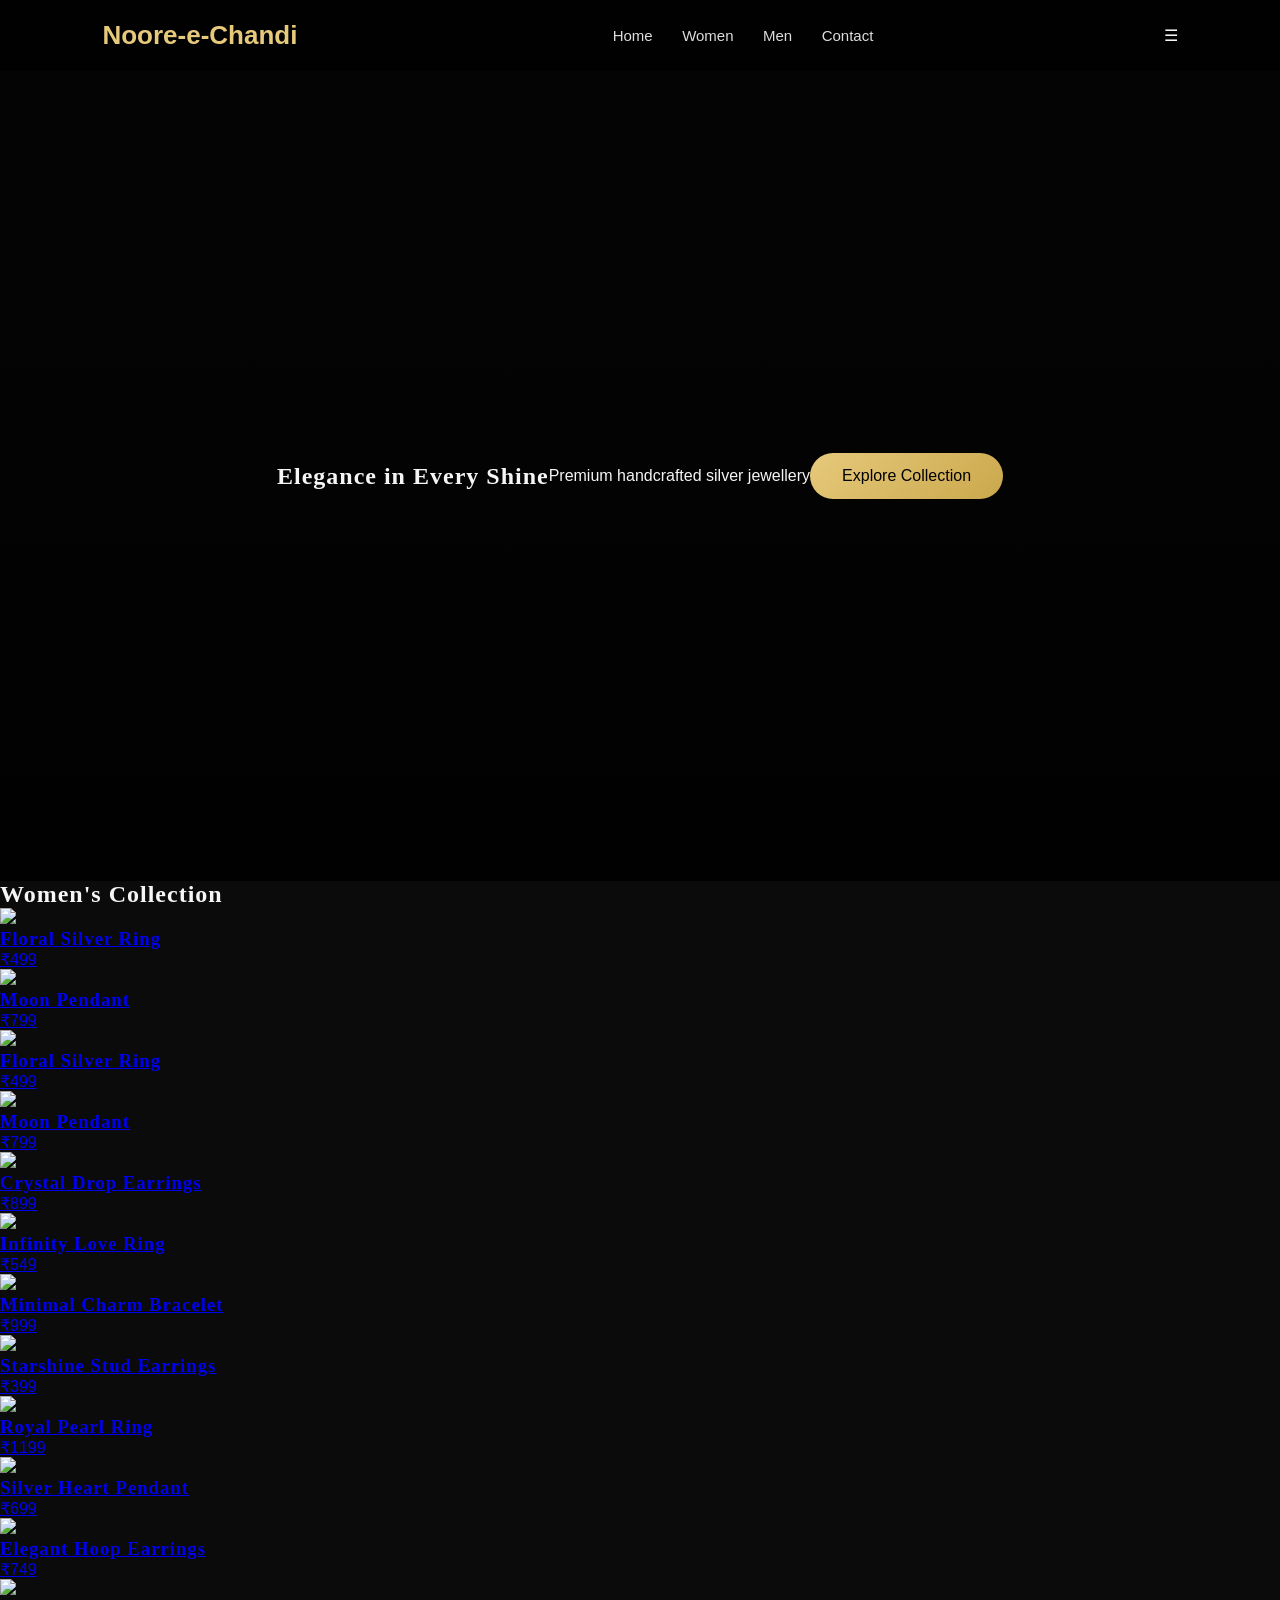
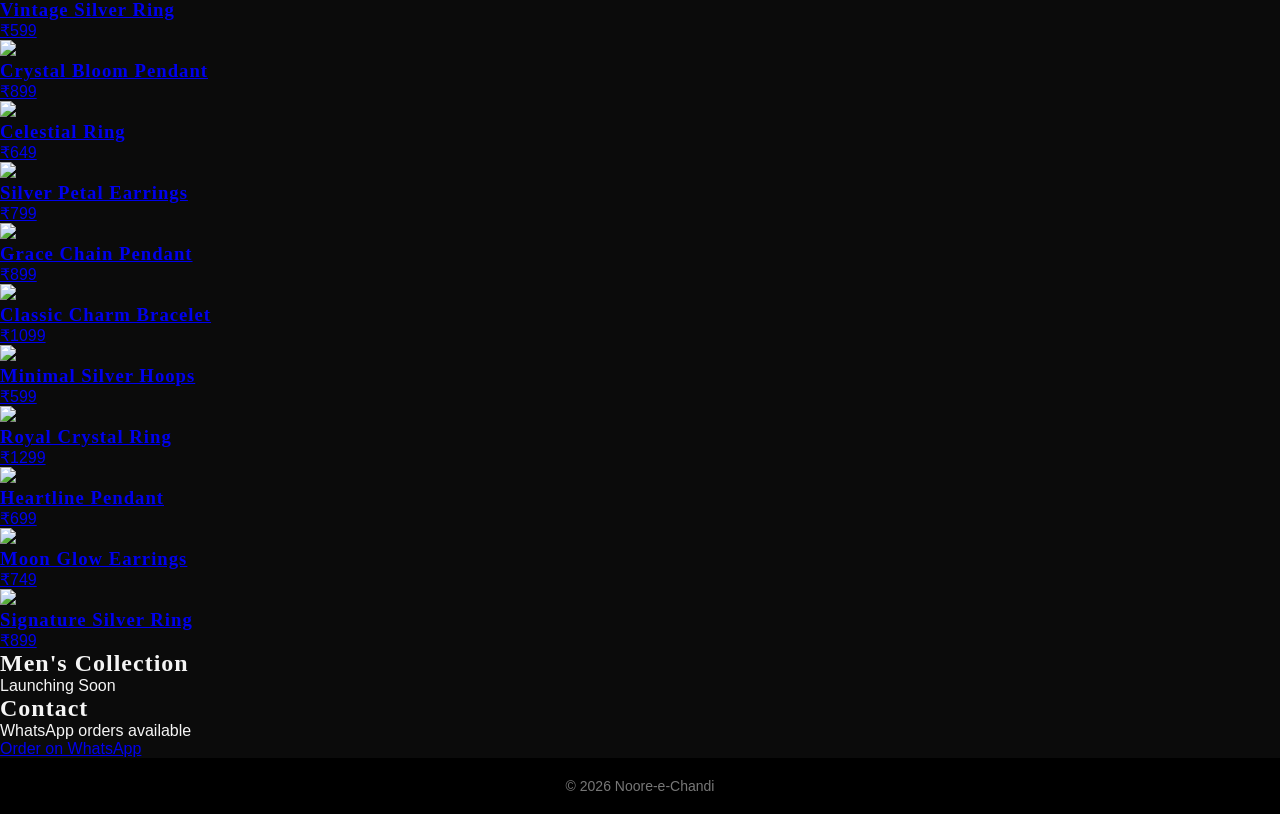
==== commit 69377d39: "Update index.html" ====
--- a/index.html
+++ b/index.html
@@ -1,295 +1,254 @@
 <!DOCTYPE html>
 <html lang="en">
 <head>
-<meta charset="UTF-8" />
-<meta name="viewport" content="width=device-width, initial-scale=1.0" />
-<title>Noore-e-Chandi | Premium Silver Jewellery</title>
-
-<!-- Google Fonts -->
-<link href="https://fonts.googleapis.com/css2?family=Playfair+Display:wght@500;700&family=Poppins:wght@300;400;500&display=swap" rel="stylesheet">
-
-<link rel="stylesheet" href="style.css" />
+<meta charset="UTF-8">
+<meta name="viewport" content="width=device-width, initial-scale=1.0">
+<title>Noore-e-Chandi | Silver Jewellery</title>
+
+<link rel="stylesheet" href="style.css">
 </head>
+
 <body>
 
-<!-- HEADER -->
 <header class="header">
-  <div class="logo">Noore-e-Chandi ✨</div>
-  <nav>
-    <a href="#home">Home</a>
-    <a href="#products">Products</a>
-    <a href="#about">About</a>
-    <a href="#contact">Contact</a>
-  </nav>
+<div class="logo">Noore-e-Chandi</div>
+
+<nav id="nav">
+<a href="index.html">Home</a>
+<a href="#women">Women</a>
+<a href="#men">Men</a>
+<a href="#contact">Contact</a>
+</nav>
+
+<div class="menu-btn" onclick="toggleMenu()">☰</div>
 </header>
 
-<!-- HERO SECTION -->
-<section id="home" class="hero">
-  <div class="hero-text">
-    <h1>Elegance in Every Shine</h1>
-    <p>Premium handcrafted silver jewellery designed for timeless beauty.</p>
-    <a href="#products" class="btn">Explore Collection</a>
-  </div>
-</section>
-
-<!-- PRODUCTS SECTION -->
-<section id="products" class="products-section">
-  <h2>Our Collection</h2>
-
-  <div id="productsContainer" class="products-grid">
-
-    <!-- PRODUCT CARD TEMPLATE -->
-
-    <h2>Women's Collection</h2>
-
-<div id="productsContainer" class="products-grid">
-
-<!-- PRODUCT 1 -->
-<div class="product-card">
+
+<section class="hero">
+<h1>Elegance in Every Shine</h1>
+<p>Premium handcrafted silver jewellery</p>
+<a href="#women" class="btn">Explore Collection</a>
+</section>
+
+
+<section id="women" class="section">
+
+<h2>Women's Collection</h2>
+
+<div class="grid">
+
+<div class="card">
+<a href="product.html?name=Floral Silver Ring&price=499&img=ring1">
 <img src="https://images.unsplash.com/photo-1617038220319-276d3cfab638">
 <h3>Floral Silver Ring</h3>
-<p>Elegant handcrafted floral ring perfect for daily wear.</p>
 <p>₹499</p>
-<button onclick="openOrder('Floral Silver Ring',499)">Order Now</button>
-</div>
-
-<!-- PRODUCT 2 -->
-<div class="product-card">
-<img src="https://images.unsplash.com/photo-1608042314453-ae338d80c427">
-<h3>Moonlight Pendant</h3>
-<p>Minimal crescent moon pendant with premium finish.</p>
+</a>
+</div>
+
+<div class="card">
+<a href="product.html?name=Moon Pendant&price=799&img=pendant1">
+<img src="https://images.unsplash.com/photo-1608042314453-ae338d80c427">
+<h3>Moon Pendant</h3>
 <p>₹799</p>
-<button onclick="openOrder('Moonlight Pendant',799)">Order Now</button>
-</div>
-
-<!-- PRODUCT 3 -->
-<div class="product-card">
+</a>
+</div>
+
+  <div class="card">
+<a href="product.html?name=Floral Silver Ring&price=499">
+<img src="https://images.unsplash.com/photo-1617038220319-276d3cfab638">
+<h3>Floral Silver Ring</h3>
+<p>₹499</p>
+</a>
+</div>
+
+<div class="card">
+<a href="product.html?name=Moon Pendant&price=799">
+<img src="https://images.unsplash.com/photo-1608042314453-ae338d80c427">
+<h3>Moon Pendant</h3>
+<p>₹799</p>
+</a>
+</div>
+
+<div class="card">
+<a href="product.html?name=Crystal Drop Earrings&price=899">
 <img src="https://images.unsplash.com/photo-1611652022419-a9419f74343d">
 <h3>Crystal Drop Earrings</h3>
-<p>Elegant drop earrings for festive occasions.</p>
-<p>₹899</p>
-<button onclick="openOrder('Crystal Drop Earrings',899)">Order Now</button>
-</div>
-
-<!-- PRODUCT 4 -->
-<div class="product-card">
+<p>₹899</p>
+</a>
+</div>
+
+<div class="card">
+<a href="product.html?name=Infinity Love Ring&price=549">
 <img src="https://images.unsplash.com/photo-1588444837495-c6cfeb53f32d">
 <h3>Infinity Love Ring</h3>
-<p>Symbolic infinity ring representing timeless elegance.</p>
 <p>₹549</p>
-<button onclick="openOrder('Infinity Love Ring',549)">Order Now</button>
-</div>
-
-<!-- PRODUCT 5 -->
-<div class="product-card">
+</a>
+</div>
+
+<div class="card">
+<a href="product.html?name=Minimal Charm Bracelet&price=999">
 <img src="https://images.unsplash.com/photo-1599643478518-a784e5dc4c8f">
 <h3>Minimal Charm Bracelet</h3>
-<p>Lightweight charm bracelet for everyday styling.</p>
 <p>₹999</p>
-<button onclick="openOrder('Minimal Charm Bracelet',999)">Order Now</button>
-</div>
-
-<!-- PRODUCT 6 -->
-<div class="product-card">
+</a>
+</div>
+
+<div class="card">
+<a href="product.html?name=Starshine Stud Earrings&price=399">
 <img src="https://images.unsplash.com/photo-1599643477877-530eb83abc8e">
 <h3>Starshine Stud Earrings</h3>
-<p>Classic star-inspired studs with polished finish.</p>
 <p>₹399</p>
-<button onclick="openOrder('Starshine Stud Earrings',399)">Order Now</button>
-</div>
-
-<!-- PRODUCT 7 -->
-<div class="product-card">
+</a>
+</div>
+
+<div class="card">
+<a href="product.html?name=Royal Pearl Ring&price=1199">
 <img src="https://images.unsplash.com/photo-1611591437281-460bfbe1220a">
 <h3>Royal Pearl Ring</h3>
-<p>Premium pearl centerpiece ring for elegant looks.</p>
 <p>₹1199</p>
-<button onclick="openOrder('Royal Pearl Ring',1199)">Order Now</button>
-</div>
-
-<!-- PRODUCT 8 -->
-<div class="product-card">
+</a>
+</div>
+
+<div class="card">
+<a href="product.html?name=Silver Heart Pendant&price=699">
 <img src="https://images.unsplash.com/photo-1589128777073-263566ae5e4d">
 <h3>Silver Heart Pendant</h3>
-<p>Romantic heart pendant crafted in sterling silver.</p>
 <p>₹699</p>
-<button onclick="openOrder('Silver Heart Pendant',699)">Order Now</button>
-</div>
-
-<!-- PRODUCT 9 -->
-<div class="product-card">
+</a>
+</div>
+
+<div class="card">
+<a href="product.html?name=Elegant Hoop Earrings&price=749">
 <img src="https://images.unsplash.com/photo-1573408301185-9146fe634ad0">
 <h3>Elegant Hoop Earrings</h3>
-<p>Classic hoops with modern shine finish.</p>
 <p>₹749</p>
-<button onclick="openOrder('Elegant Hoop Earrings',749)">Order Now</button>
-</div>
-
-<!-- PRODUCT 10 -->
-<div class="product-card">
+</a>
+</div>
+
+<div class="card">
+<a href="product.html?name=Vintage Silver Ring&price=599">
 <img src="https://images.unsplash.com/photo-1617038220319-276d3cfab638">
 <h3>Vintage Silver Ring</h3>
-<p>Vintage-inspired ring with timeless detailing.</p>
 <p>₹599</p>
-<button onclick="openOrder('Vintage Silver Ring',599)">Order Now</button>
-</div>
-
-<!-- PRODUCT 11 -->
-<div class="product-card">
+</a>
+</div>
+
+<div class="card">
+<a href="product.html?name=Crystal Bloom Pendant&price=899">
 <img src="https://images.unsplash.com/photo-1611652022419-a9419f74343d">
 <h3>Crystal Bloom Pendant</h3>
-<p>Floral crystal pendant for graceful styling.</p>
-<p>₹899</p>
-<button onclick="openOrder('Crystal Bloom Pendant',899)">Order Now</button>
-</div>
-
-<!-- PRODUCT 12 -->
-<div class="product-card">
+<p>₹899</p>
+</a>
+</div>
+
+<div class="card">
+<a href="product.html?name=Celestial Ring&price=649">
 <img src="https://images.unsplash.com/photo-1608042314453-ae338d80c427">
 <h3>Celestial Ring</h3>
-<p>Moon and star engraved celestial design ring.</p>
 <p>₹649</p>
-<button onclick="openOrder('Celestial Ring',649)">Order Now</button>
-</div>
-
-<!-- PRODUCT 13 -->
-<div class="product-card">
+</a>
+</div>
+
+<div class="card">
+<a href="product.html?name=Silver Petal Earrings&price=799">
 <img src="https://images.unsplash.com/photo-1588444837495-c6cfeb53f32d">
 <h3>Silver Petal Earrings</h3>
-<p>Petal-shaped earrings with smooth polish finish.</p>
 <p>₹799</p>
-<button onclick="openOrder('Silver Petal Earrings',799)">Order Now</button>
-</div>
-
-<!-- PRODUCT 14 -->
-<div class="product-card">
+</a>
+</div>
+
+<div class="card">
+<a href="product.html?name=Grace Chain Pendant&price=899">
 <img src="https://images.unsplash.com/photo-1599643477877-530eb83abc8e">
 <h3>Grace Chain Pendant</h3>
-<p>Sleek chain pendant designed for modern elegance.</p>
-<p>₹899</p>
-<button onclick="openOrder('Grace Chain Pendant',899)">Order Now</button>
-</div>
-
-<!-- PRODUCT 15 -->
-<div class="product-card">
+<p>₹899</p>
+</a>
+</div>
+
+<div class="card">
+<a href="product.html?name=Classic Charm Bracelet&price=1099">
 <img src="https://images.unsplash.com/photo-1599643478518-a784e5dc4c8f">
 <h3>Classic Charm Bracelet</h3>
-<p>Elegant charm bracelet for everyday sophistication.</p>
 <p>₹1099</p>
-<button onclick="openOrder('Classic Charm Bracelet',1099)">Order Now</button>
-</div>
-
-<!-- PRODUCT 16 -->
-<div class="product-card">
+</a>
+</div>
+
+<div class="card">
+<a href="product.html?name=Minimal Silver Hoops&price=599">
 <img src="https://images.unsplash.com/photo-1573408301185-9146fe634ad0">
 <h3>Minimal Silver Hoops</h3>
-<p>Minimal hoops crafted for subtle elegance.</p>
 <p>₹599</p>
-<button onclick="openOrder('Minimal Silver Hoops',599)">Order Now</button>
-</div>
-
-<!-- PRODUCT 17 -->
-<div class="product-card">
+</a>
+</div>
+
+<div class="card">
+<a href="product.html?name=Royal Crystal Ring&price=1299">
 <img src="https://images.unsplash.com/photo-1611591437281-460bfbe1220a">
 <h3>Royal Crystal Ring</h3>
-<p>Statement crystal ring with premium shine.</p>
 <p>₹1299</p>
-<button onclick="openOrder('Royal Crystal Ring',1299)">Order Now</button>
-</div>
-
-<!-- PRODUCT 18 -->
-<div class="product-card">
+</a>
+</div>
+
+<div class="card">
+<a href="product.html?name=Heartline Pendant&price=699">
 <img src="https://images.unsplash.com/photo-1589128777073-263566ae5e4d">
 <h3>Heartline Pendant</h3>
-<p>Modern heartline pendant for daily elegance.</p>
 <p>₹699</p>
-<button onclick="openOrder('Heartline Pendant',699)">Order Now</button>
-</div>
-
-<!-- PRODUCT 19 -->
-<div class="product-card">
+</a>
+</div>
+
+<div class="card">
+<a href="product.html?name=Moon Glow Earrings&price=749">
 <img src="https://images.unsplash.com/photo-1608042314453-ae338d80c427">
 <h3>Moon Glow Earrings</h3>
-<p>Soft glow earrings inspired by moonlight beauty.</p>
 <p>₹749</p>
-<button onclick="openOrder('Moon Glow Earrings',749)">Order Now</button>
-</div>
-
-<!-- PRODUCT 20 -->
-<div class="product-card">
+</a>
+</div>
+
+<div class="card">
+<a href="product.html?name=Signature Silver Ring&price=899">
 <img src="https://images.unsplash.com/photo-1617038220319-276d3cfab638">
 <h3>Signature Silver Ring</h3>
-<p>Signature handcrafted silver ring with premium finish.</p>
-<p>₹899</p>
-<button onclick="openOrder('Signature Silver Ring',899)">Order Now</button>
-</div>
-
-</div>
-
-
-<h2 style="margin-top:80px">Men's Collection</h2>
-
-<div class="products-grid">
-
-<div class="product-card">
-<img src="https://images.unsplash.com/photo-1599643478518-a784e5dc4c8f">
-<h3>Men's Jewellery Collection</h3>
-<p>Premium rings, chains & bracelets launching soon.</p>
-<p><strong>Coming Soon</strong></p>
-</div>
-
-</div>
-</section>
-
-<!-- ORDER MODAL -->
-<div id="orderModal" class="modal">
-  <div class="modal-content">
-    <span class="close" onclick="closeModal()">&times;</span>
-
-    <h2>Complete Your Order</h2>
-
-    <form id="orderForm">
-      <input type="text" placeholder="Full Name" required />
-      <input type="email" placeholder="Email Address" required />
-      <input type="tel" placeholder="Phone Number" required />
-      <textarea placeholder="Delivery Address" required></textarea>
-
-      <p id="selectedProduct"></p>
-
-      <a id="upiButton" class="btn">Pay via UPI</a>
-
-      <button type="submit" class="confirm-btn">
-        I Have Completed Payment
-      </button>
-    </form>
-
-  </div>
-</div>
-
-<!-- ABOUT SECTION -->
-<section id="about" class="about-section">
-  <h2>About Noore-e-Chandi</h2>
-  <p>
-    Noore-e-Chandi brings you handcrafted premium silver jewellery designed to
-    reflect elegance, purity, and timeless beauty. Each piece is carefully
-    selected to match modern style with traditional charm.
-  </p>
-</section>
-
-<!-- CONTACT SECTION -->
-<section id="contact" class="contact-section">
-  <h2>Contact Us</h2>
-
-  <p>Email: support@noore-e-chandi.com</p>
-  <p>Instagram: @noore_e_chandi</p>
-
-</section>
-
-<!-- FOOTER -->
+<p>₹899</p>
+</a>
+</div>
+
+</div>
+
+</section>
+
+
+<section id="men" class="section">
+
+<h2>Men's Collection</h2>
+
+<div class="coming-soon">
+Launching Soon
+</div>
+
+</section>
+
+
+<section id="contact" class="section">
+
+<h2>Contact</h2>
+<p>WhatsApp orders available</p>
+
+<a href="https://wa.me/919821201453" class="whatsapp-btn">
+Order on WhatsApp
+</a>
+
+</section>
+
+
 <footer>
-  <p>© 2026 Noore-e-Chandi. All rights reserved.</p>
+
+© 2026 Noore-e-Chandi
+
 </footer>
 
+
 <script src="script.js"></script>
+
 </body>
 </html>
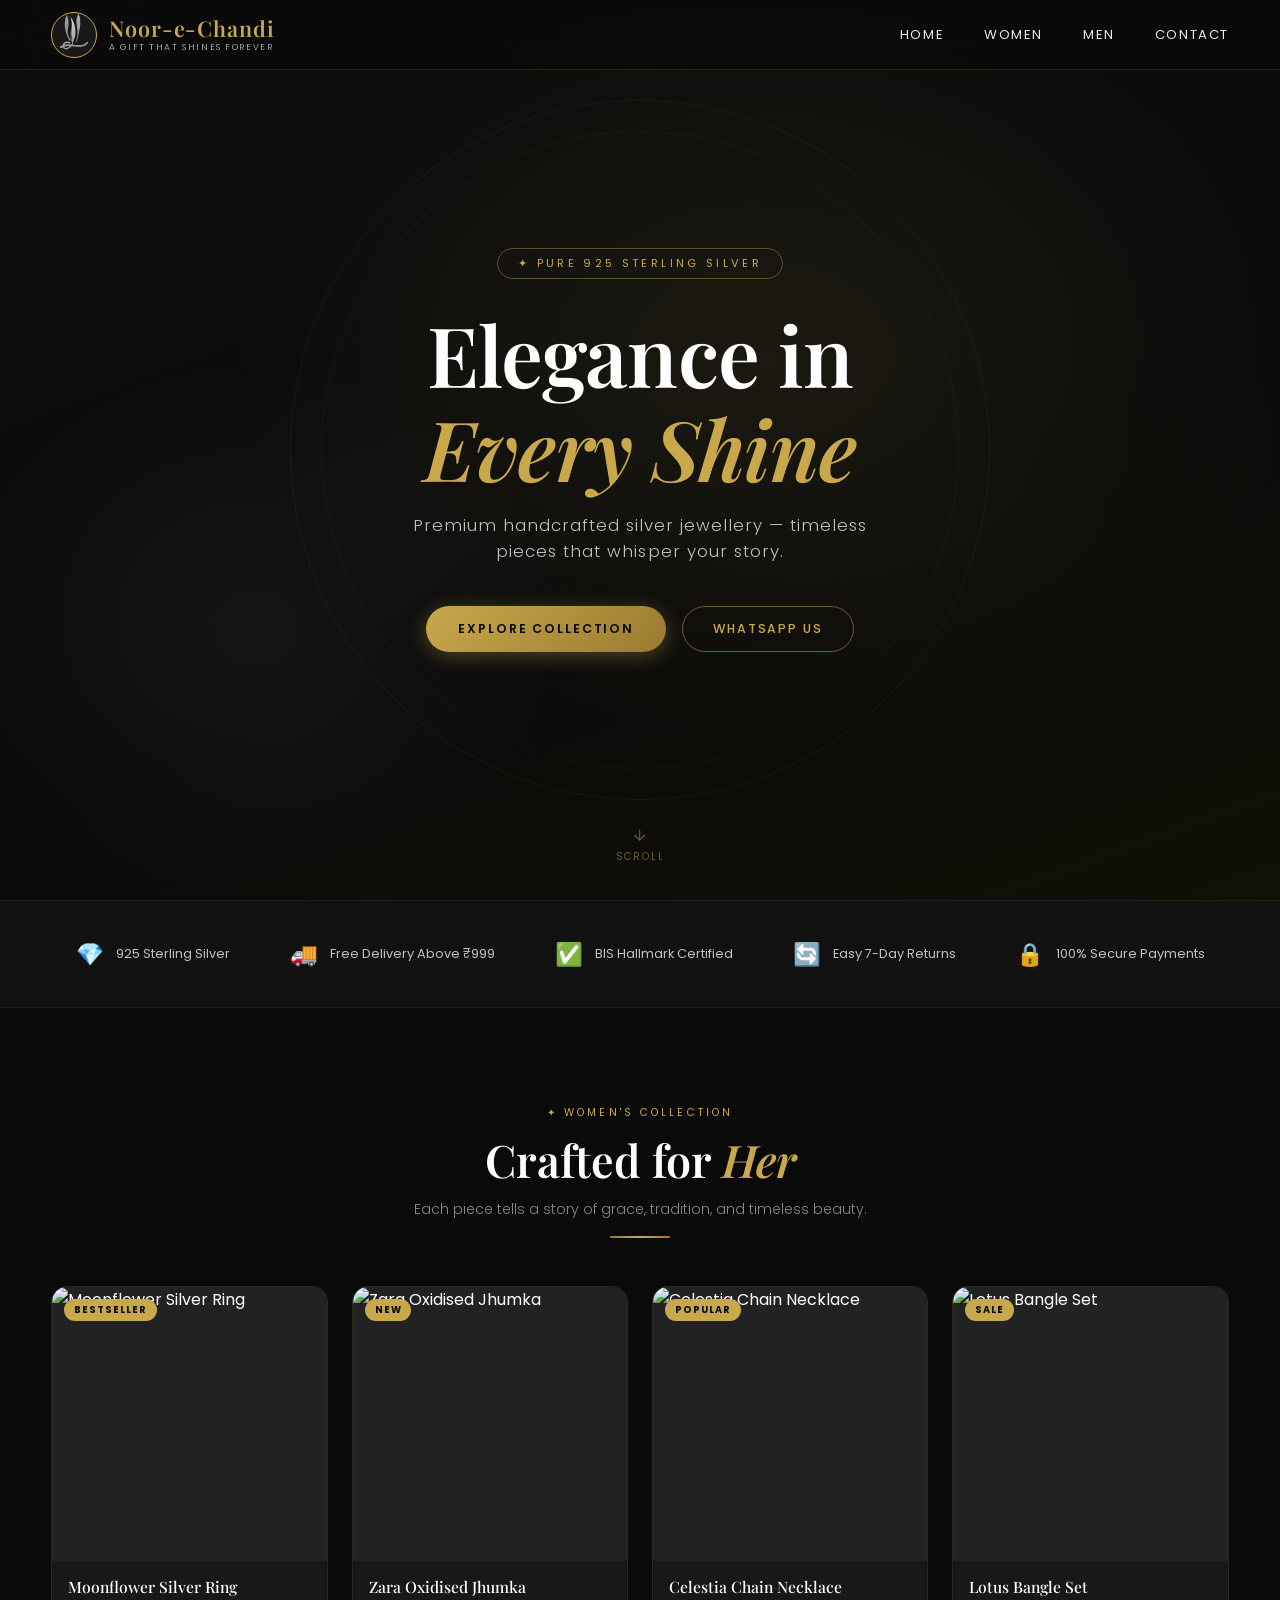
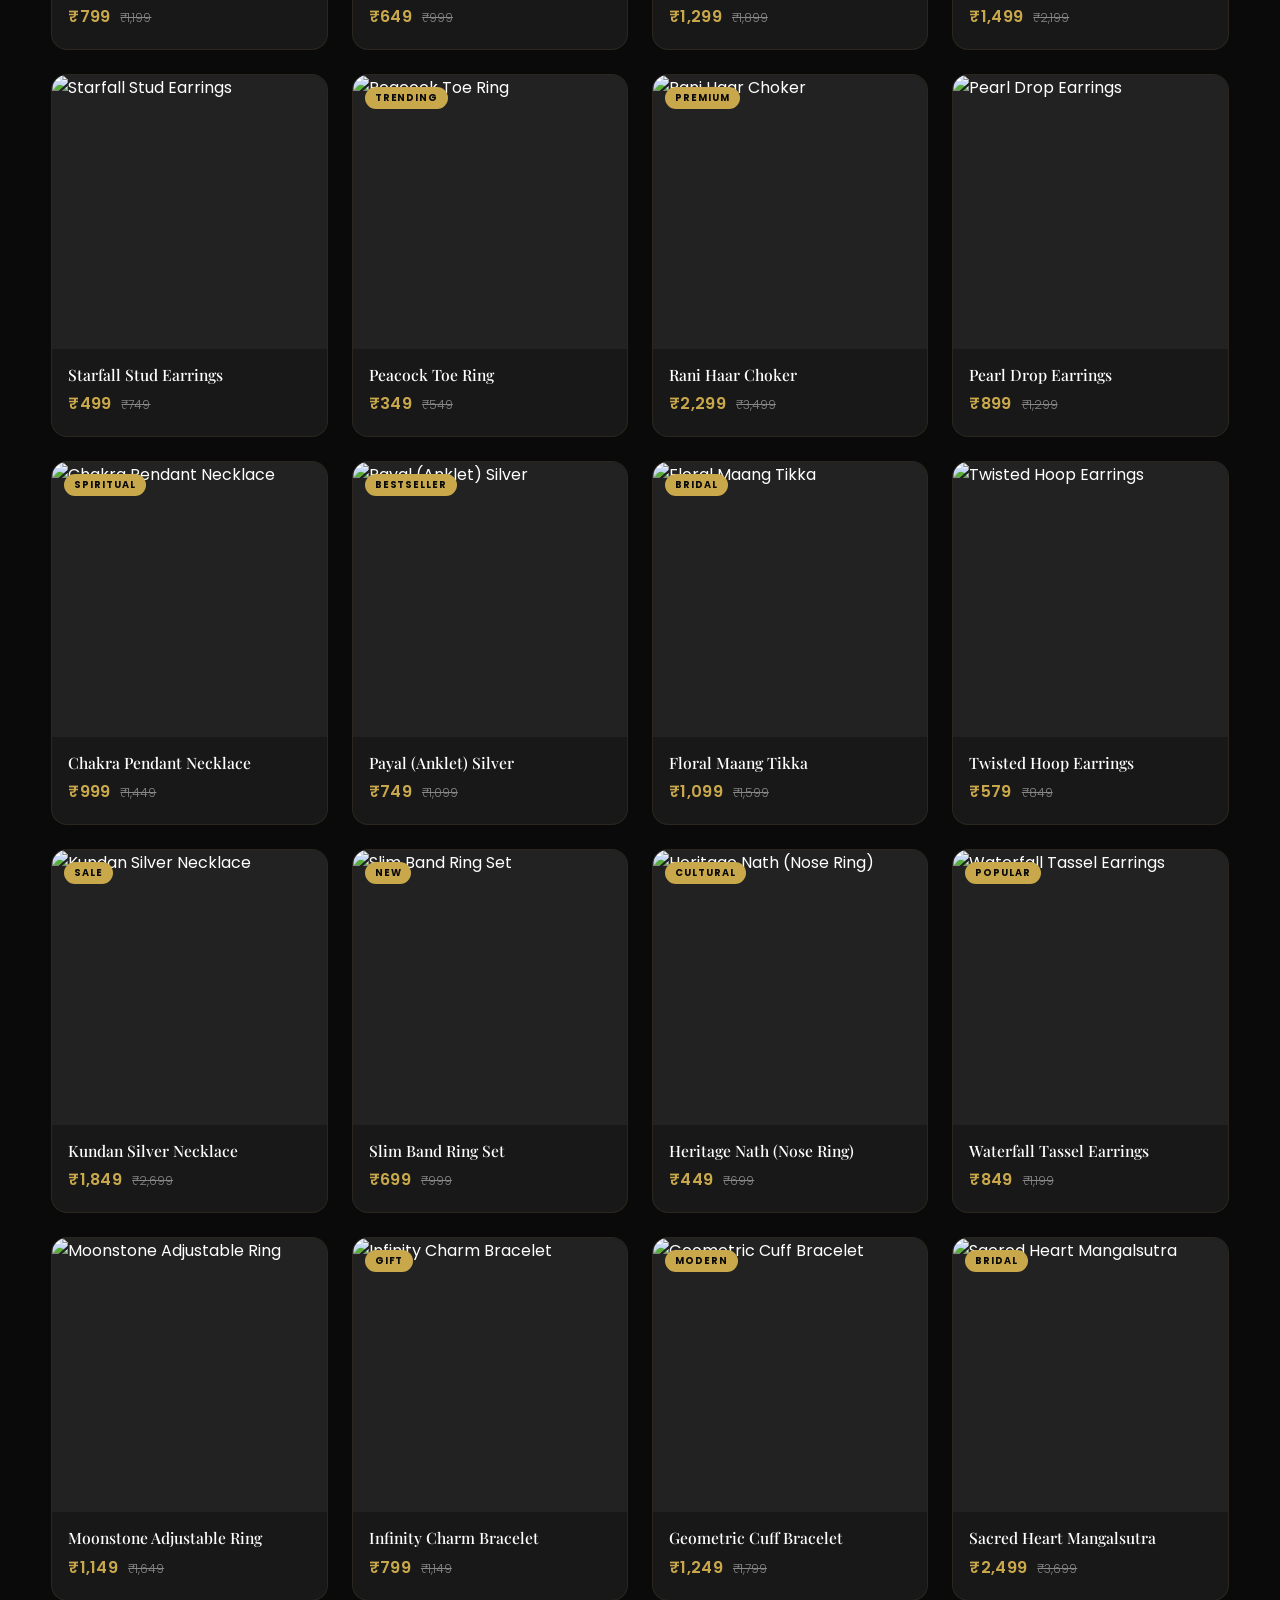
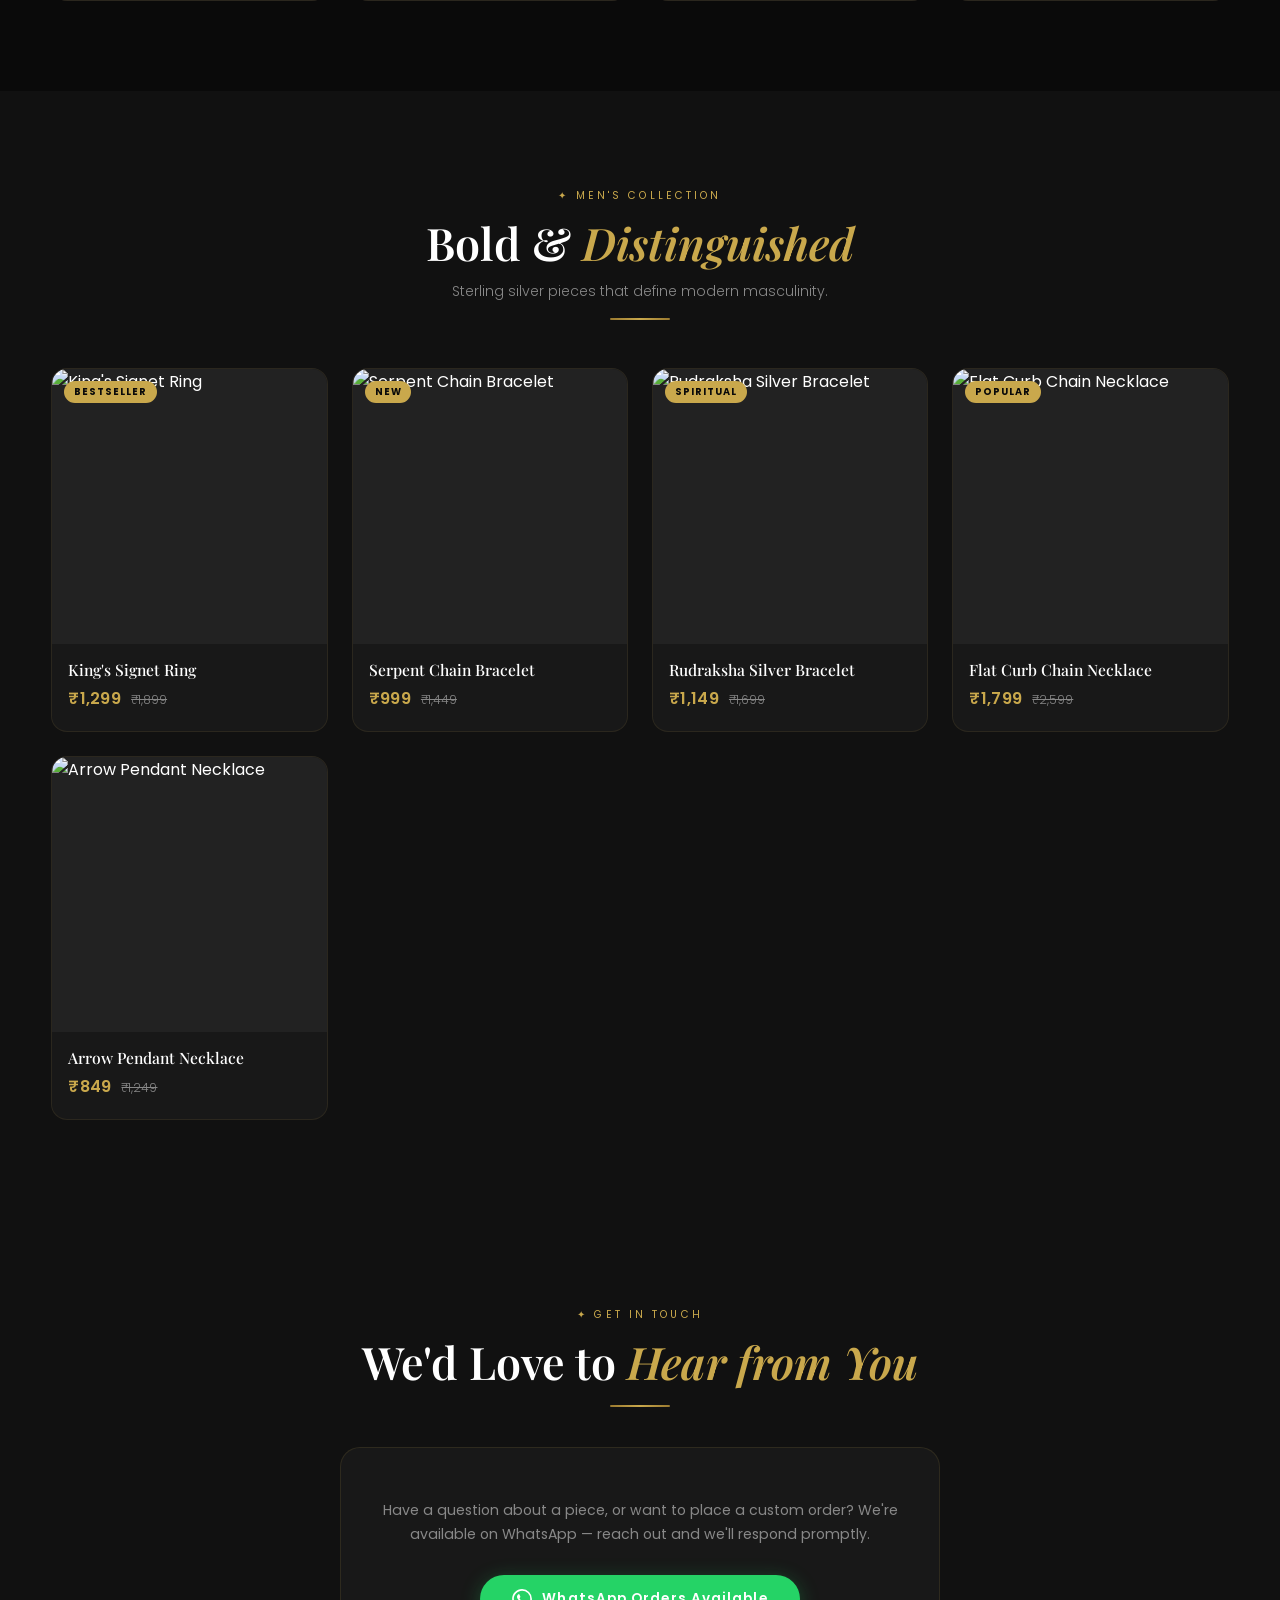
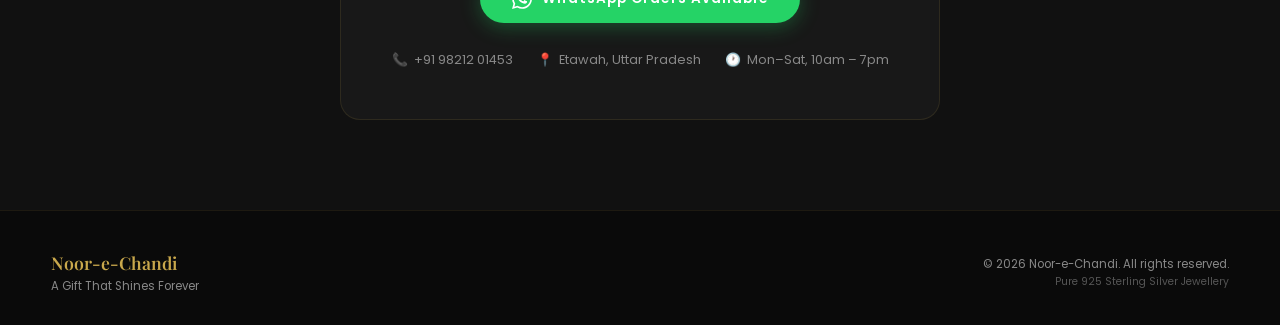
==== commit 7b93c5b3: "Update index.html" ====
--- a/index.html
+++ b/index.html
@@ -1,254 +1,1504 @@
 <!DOCTYPE html>
 <html lang="en">
 <head>
-<meta charset="UTF-8">
-<meta name="viewport" content="width=device-width, initial-scale=1.0">
-<title>Noore-e-Chandi | Silver Jewellery</title>
-
-<link rel="stylesheet" href="style.css">
+<meta charset="UTF-8" />
+<meta name="viewport" content="width=device-width, initial-scale=1.0" />
+<title>Noor-e-Chandi | A Gift That Shines Forever</title>
+<link href="https://fonts.googleapis.com/css2?family=Playfair+Display:ital,wght@0,400;0,500;0,600;0,700;1,400;1,600&family=Cormorant+Garamond:ital,wght@0,300;0,400;0,500;1,300;1,400&family=Poppins:wght@300;400;500;600&display=swap" rel="stylesheet" />
+<style>
+  :root {
+    --gold: #C9A84C;
+    --gold-light: #E8C97A;
+    --gold-dark: #9A7A30;
+    --gold-glow: rgba(201,168,76,0.18);
+    --black: #0A0A0A;
+    --black2: #111111;
+    --black3: #181818;
+    --black4: #222222;
+    --silver: #C0C0C0;
+    --silver-light: #E8E8E8;
+    --text-muted: #888;
+    --white: #fff;
+  }
+
+  *, *::before, *::after { box-sizing: border-box; margin: 0; padding: 0; }
+
+  html { scroll-behavior: smooth; font-size: 16px; }
+
+  body {
+    background: var(--black);
+    color: var(--white);
+    font-family: 'Poppins', sans-serif;
+    overflow-x: hidden;
+  }
+
+  /* ── SCROLLBAR ── */
+  ::-webkit-scrollbar { width: 5px; }
+  ::-webkit-scrollbar-track { background: var(--black2); }
+  ::-webkit-scrollbar-thumb { background: var(--gold-dark); border-radius: 10px; }
+
+  /* ── HEADER ── */
+  header {
+    position: fixed; top: 0; left: 0; right: 0; z-index: 1000;
+    display: flex; align-items: center; justify-content: space-between;
+    padding: 0 4vw;
+    height: 70px;
+    background: rgba(10,10,10,0.92);
+    backdrop-filter: blur(18px);
+    border-bottom: 1px solid rgba(201,168,76,0.15);
+    transition: box-shadow .3s;
+  }
+  header.scrolled { box-shadow: 0 4px 30px rgba(0,0,0,0.7); }
+
+  .brand {
+    display: flex; align-items: center; gap: 12px;
+    text-decoration: none;
+  }
+  .brand-logo {
+    width: 46px; height: 46px;
+    border-radius: 50%;
+    object-fit: cover;
+    border: 1.5px solid var(--gold);
+    background: var(--black3);
+    display: flex; align-items: center; justify-content: center;
+    overflow: hidden;
+    flex-shrink: 0;
+  }
+  .brand-logo svg { width: 32px; height: 32px; }
+  .brand-text {
+    font-family: 'Playfair Display', serif;
+    font-size: 1.35rem;
+    font-weight: 600;
+    color: var(--gold);
+    letter-spacing: 0.04em;
+    line-height: 1.1;
+  }
+  .brand-text span {
+    display: block;
+    font-family: 'Poppins', sans-serif;
+    font-size: 0.55rem;
+    font-weight: 300;
+    color: var(--silver);
+    letter-spacing: 0.18em;
+    text-transform: uppercase;
+    margin-top: 2px;
+  }
+
+  nav { display: flex; align-items: center; gap: 2.5rem; }
+  nav a {
+    font-family: 'Poppins', sans-serif;
+    font-size: 0.82rem;
+    font-weight: 400;
+    letter-spacing: 0.12em;
+    text-transform: uppercase;
+    color: var(--silver-light);
+    text-decoration: none;
+    position: relative;
+    transition: color .25s;
+  }
+  nav a::after {
+    content: '';
+    position: absolute; bottom: -4px; left: 0; right: 0;
+    height: 1px; background: var(--gold);
+    transform: scaleX(0); transition: transform .25s;
+    transform-origin: left;
+  }
+  nav a:hover { color: var(--gold); }
+  nav a:hover::after { transform: scaleX(1); }
+
+  /* ── HERO ── */
+  #home {
+    min-height: 100vh;
+    display: flex; align-items: center; justify-content: center;
+    position: relative; overflow: hidden;
+    background: var(--black);
+  }
+  .hero-bg {
+    position: absolute; inset: 0;
+    background:
+      radial-gradient(ellipse 60% 60% at 60% 40%, rgba(201,168,76,0.09) 0%, transparent 70%),
+      radial-gradient(ellipse 40% 50% at 20% 70%, rgba(192,192,192,0.06) 0%, transparent 60%),
+      linear-gradient(160deg, #0d0d0d 0%, #0a0a0a 60%, #111007 100%);
+  }
+  .hero-ornament {
+    position: absolute;
+    top: 50%; left: 50%; transform: translate(-50%,-50%);
+    width: min(700px, 90vw); height: min(700px, 90vw);
+    border-radius: 50%;
+    border: 1px solid rgba(201,168,76,0.07);
+    pointer-events: none;
+  }
+  .hero-ornament::before {
+    content: '';
+    position: absolute; inset: 30px;
+    border-radius: 50%;
+    border: 1px solid rgba(201,168,76,0.05);
+  }
+  .hero-content {
+    position: relative; z-index: 2;
+    text-align: center;
+    padding: 0 20px;
+    animation: fadeUp .9s ease both;
+  }
+  .hero-tag {
+    display: inline-block;
+    font-size: 0.7rem;
+    letter-spacing: 0.3em;
+    text-transform: uppercase;
+    color: var(--gold);
+    border: 1px solid rgba(201,168,76,0.4);
+    padding: 6px 20px;
+    border-radius: 100px;
+    margin-bottom: 28px;
+  }
+  .hero-title {
+    font-family: 'Playfair Display', serif;
+    font-size: clamp(2.6rem, 7vw, 5.2rem);
+    font-weight: 600;
+    line-height: 1.12;
+    color: var(--white);
+    margin-bottom: 18px;
+    letter-spacing: -0.01em;
+  }
+  .hero-title em {
+    font-style: italic;
+    color: var(--gold);
+  }
+  .hero-sub {
+    font-size: clamp(0.85rem, 1.8vw, 1.05rem);
+    color: var(--silver);
+    font-weight: 300;
+    letter-spacing: 0.06em;
+    margin-bottom: 42px;
+    max-width: 480px;
+    margin-left: auto; margin-right: auto;
+  }
+  .hero-actions { display: flex; gap: 16px; justify-content: center; flex-wrap: wrap; }
+
+  /* ── BUTTONS ── */
+  .btn-gold {
+    display: inline-flex; align-items: center; gap: 8px;
+    background: linear-gradient(135deg, var(--gold) 0%, var(--gold-dark) 100%);
+    color: var(--black);
+    font-family: 'Poppins', sans-serif;
+    font-size: 0.78rem;
+    font-weight: 600;
+    letter-spacing: 0.15em;
+    text-transform: uppercase;
+    padding: 14px 32px;
+    border: none;
+    border-radius: 100px;
+    cursor: pointer;
+    text-decoration: none;
+    transition: transform .2s, box-shadow .2s, filter .2s;
+    box-shadow: 0 4px 20px rgba(201,168,76,0.35);
+  }
+  .btn-gold:hover { transform: translateY(-2px); box-shadow: 0 8px 30px rgba(201,168,76,0.5); filter: brightness(1.08); }
+
+  .btn-outline {
+    display: inline-flex; align-items: center; gap: 8px;
+    background: transparent;
+    color: var(--gold);
+    font-family: 'Poppins', sans-serif;
+    font-size: 0.78rem;
+    font-weight: 500;
+    letter-spacing: 0.15em;
+    text-transform: uppercase;
+    padding: 13px 30px;
+    border: 1.5px solid rgba(201,168,76,0.5);
+    border-radius: 100px;
+    cursor: pointer;
+    text-decoration: none;
+    transition: all .2s;
+  }
+  .btn-outline:hover { background: rgba(201,168,76,0.1); border-color: var(--gold); }
+
+  /* ── DIVIDER ── */
+  .section-divider {
+    display: flex; align-items: center; justify-content: center;
+    gap: 16px; margin: 0 auto 48px; max-width: 300px;
+  }
+  .section-divider::before, .section-divider::after {
+    content: ''; flex: 1; height: 1px;
+    background: linear-gradient(90deg, transparent, var(--gold), transparent);
+  }
+  .section-divider span { color: var(--gold); font-size: 1rem; }
+
+  /* ── SECTIONS ── */
+  section { padding: 90px 4vw; }
+
+  .section-header { text-align: center; margin-bottom: 16px; }
+  .section-tag {
+    display: inline-block;
+    font-size: 0.65rem;
+    letter-spacing: 0.3em;
+    text-transform: uppercase;
+    color: var(--gold);
+    margin-bottom: 12px;
+  }
+  .section-title {
+    font-family: 'Playfair Display', serif;
+    font-size: clamp(1.8rem, 4vw, 2.8rem);
+    font-weight: 600;
+    color: var(--white);
+    line-height: 1.2;
+  }
+  .section-title em { font-style: italic; color: var(--gold); }
+  .section-subtitle {
+    margin-top: 12px;
+    color: var(--text-muted);
+    font-size: 0.88rem;
+    font-weight: 300;
+  }
+
+  /* ── PRODUCT GRID ── */
+  .product-grid {
+    display: grid;
+    grid-template-columns: repeat(4, 1fr);
+    gap: 24px;
+    margin-top: 48px;
+  }
+  @media(max-width:1100px){ .product-grid { grid-template-columns: repeat(3,1fr); } }
+  @media(max-width:768px){ .product-grid { grid-template-columns: repeat(2,1fr); gap:14px; } }
+  @media(max-width:420px){ .product-grid { grid-template-columns: 1fr; } }
+
+  .product-card {
+    background: var(--black3);
+    border: 1px solid rgba(201,168,76,0.1);
+    border-radius: 16px;
+    overflow: hidden;
+    cursor: pointer;
+    transition: transform .3s, box-shadow .3s, border-color .3s;
+    position: relative;
+  }
+  .product-card:hover {
+    transform: translateY(-6px);
+    box-shadow: 0 20px 50px rgba(0,0,0,0.6), 0 0 0 1px rgba(201,168,76,0.25);
+    border-color: rgba(201,168,76,0.3);
+  }
+  .product-img-wrap {
+    position: relative; overflow: hidden;
+    aspect-ratio: 1/1;
+    background: var(--black4);
+  }
+  .product-img-wrap img {
+    width: 100%; height: 100%;
+    object-fit: cover;
+    transition: transform .5s;
+  }
+  .product-card:hover .product-img-wrap img { transform: scale(1.07); }
+
+  .product-badge {
+    position: absolute; top: 12px; left: 12px;
+    background: var(--gold);
+    color: var(--black);
+    font-size: 0.6rem; font-weight: 700;
+    letter-spacing: 0.1em; text-transform: uppercase;
+    padding: 4px 10px; border-radius: 100px;
+  }
+
+  .product-quick {
+    position: absolute; bottom: -48px; left: 0; right: 0;
+    background: rgba(10,10,10,0.92);
+    padding: 12px;
+    text-align: center;
+    font-size: 0.72rem; letter-spacing: 0.12em; text-transform: uppercase;
+    color: var(--gold);
+    transition: bottom .3s;
+    backdrop-filter: blur(6px);
+  }
+  .product-card:hover .product-quick { bottom: 0; }
+
+  .product-info { padding: 16px 16px 20px; }
+  .product-name {
+    font-family: 'Playfair Display', serif;
+    font-size: 0.98rem;
+    font-weight: 500;
+    color: var(--white);
+    margin-bottom: 6px;
+    line-height: 1.3;
+  }
+  .product-price {
+    font-size: 1rem; font-weight: 600;
+    color: var(--gold);
+    letter-spacing: 0.02em;
+  }
+  .product-price-orig {
+    font-size: 0.75rem;
+    color: var(--text-muted);
+    text-decoration: line-through;
+    margin-left: 6px;
+    font-weight: 300;
+  }
+
+  /* ── FEATURES STRIP ── */
+  .features-strip {
+    display: flex; flex-wrap: wrap;
+    gap: 20px; justify-content: center;
+    border-top: 1px solid rgba(201,168,76,0.1);
+    border-bottom: 1px solid rgba(201,168,76,0.1);
+    padding: 36px 4vw;
+    background: var(--black2);
+  }
+  .feat-item {
+    display: flex; align-items: center; gap: 12px;
+    color: var(--silver);
+    font-size: 0.8rem;
+    padding: 0 20px;
+  }
+  .feat-icon { font-size: 1.4rem; }
+
+  /* ── PRODUCT DETAIL ── */
+  #product-detail {
+    display: none;
+    min-height: 100vh;
+    padding-top: 90px;
+    background: var(--black);
+  }
+  #product-detail.active { display: block; }
+
+  .detail-inner {
+    max-width: 1200px; margin: 0 auto;
+    padding: 60px 4vw 80px;
+  }
+  .detail-back {
+    display: inline-flex; align-items: center; gap: 8px;
+    color: var(--text-muted);
+    font-size: 0.8rem; letter-spacing: 0.08em;
+    cursor: pointer; margin-bottom: 40px;
+    transition: color .2s;
+    background: none; border: none;
+  }
+  .detail-back:hover { color: var(--gold); }
+
+  .detail-grid {
+    display: grid;
+    grid-template-columns: 1fr 1fr;
+    gap: 60px;
+    align-items: start;
+  }
+  @media(max-width:768px){ .detail-grid { grid-template-columns: 1fr; gap: 30px; } }
+
+  .detail-gallery { position: sticky; top: 90px; }
+  .detail-main-img {
+    width: 100%; aspect-ratio: 1/1;
+    object-fit: cover;
+    border-radius: 16px;
+    border: 1px solid rgba(201,168,76,0.12);
+    background: var(--black3);
+    margin-bottom: 14px;
+    transition: opacity .3s;
+  }
+  .detail-thumbs { display: flex; gap: 10px; flex-wrap: wrap; }
+  .detail-thumb {
+    width: 72px; height: 72px;
+    object-fit: cover; border-radius: 10px;
+    border: 2px solid transparent;
+    cursor: pointer; transition: border-color .2s;
+    background: var(--black3);
+  }
+  .detail-thumb.active, .detail-thumb:hover { border-color: var(--gold); }
+
+  .detail-info {}
+  .detail-tag {
+    font-size: 0.65rem; letter-spacing: 0.3em; text-transform: uppercase;
+    color: var(--gold); margin-bottom: 10px; display: block;
+  }
+  .detail-name {
+    font-family: 'Playfair Display', serif;
+    font-size: clamp(1.6rem, 3vw, 2.2rem);
+    font-weight: 600;
+    color: var(--white); margin-bottom: 14px;
+    line-height: 1.2;
+  }
+  .detail-price {
+    font-size: 1.6rem; font-weight: 600; color: var(--gold);
+    margin-bottom: 4px;
+  }
+  .detail-mrp { color: var(--text-muted); font-size: 0.82rem; margin-bottom: 24px; }
+  .detail-desc {
+    font-size: 0.88rem; line-height: 1.85; color: #aaa;
+    margin-bottom: 24px;
+    font-family: 'Cormorant Garamond', serif;
+    font-size: 1rem;
+  }
+  .detail-features { margin-bottom: 28px; }
+  .detail-features h4 {
+    font-family: 'Playfair Display', serif;
+    font-size: 0.9rem; color: var(--gold);
+    margin-bottom: 12px; letter-spacing: 0.08em;
+  }
+  .detail-features ul { list-style: none; }
+  .detail-features ul li {
+    display: flex; align-items: flex-start; gap: 10px;
+    font-size: 0.83rem; color: #bbb;
+    padding: 6px 0;
+    border-bottom: 1px solid rgba(255,255,255,0.04);
+  }
+  .detail-features ul li::before {
+    content: '◆';
+    color: var(--gold); font-size: 0.5rem; margin-top: 4px; flex-shrink: 0;
+  }
+
+  .trust-badges {
+    display: flex; flex-wrap: wrap; gap: 10px;
+    margin-bottom: 32px;
+  }
+  .trust-badge {
+    display: flex; align-items: center; gap: 6px;
+    background: rgba(201,168,76,0.07);
+    border: 1px solid rgba(201,168,76,0.2);
+    border-radius: 8px;
+    padding: 8px 14px;
+    font-size: 0.72rem; color: var(--silver);
+    font-weight: 500; letter-spacing: 0.04em;
+  }
+  .trust-badge span:first-child { color: var(--gold); font-size: 1rem; }
+
+  .detail-actions { display: flex; gap: 12px; flex-wrap: wrap; }
+
+  /* ── ORDER MODAL ── */
+  .modal-overlay {
+    display: none; position: fixed; inset: 0;
+    background: rgba(0,0,0,0.85);
+    z-index: 2000;
+    align-items: center; justify-content: center;
+    backdrop-filter: blur(8px);
+    padding: 20px;
+  }
+  .modal-overlay.active { display: flex; animation: fadeIn .25s ease; }
+
+  .modal-box {
+    background: var(--black3);
+    border: 1px solid rgba(201,168,76,0.2);
+    border-radius: 20px;
+    padding: 36px;
+    max-width: 520px; width: 100%;
+    max-height: 90vh;
+    overflow-y: auto;
+    position: relative;
+    animation: slideUp .3s ease;
+  }
+  .modal-close {
+    position: absolute; top: 16px; right: 18px;
+    background: none; border: none;
+    color: var(--text-muted); font-size: 1.4rem;
+    cursor: pointer; transition: color .2s;
+    line-height: 1;
+  }
+  .modal-close:hover { color: var(--gold); }
+
+  .modal-title {
+    font-family: 'Playfair Display', serif;
+    font-size: 1.5rem; color: var(--white);
+    margin-bottom: 6px;
+  }
+  .modal-subtitle {
+    font-size: 0.8rem; color: var(--text-muted);
+    margin-bottom: 28px;
+  }
+  .modal-product-summary {
+    background: rgba(201,168,76,0.07);
+    border: 1px solid rgba(201,168,76,0.15);
+    border-radius: 10px; padding: 14px 16px;
+    margin-bottom: 24px;
+    display: flex; justify-content: space-between; align-items: center;
+  }
+  .modal-product-summary .name { font-size: 0.85rem; color: var(--silver); }
+  .modal-product-summary .price { font-size: 1rem; font-weight: 600; color: var(--gold); }
+
+  .form-group { margin-bottom: 18px; }
+  .form-group label {
+    display: block; font-size: 0.73rem;
+    letter-spacing: 0.1em; text-transform: uppercase;
+    color: var(--text-muted); margin-bottom: 7px;
+    font-weight: 500;
+  }
+  .form-group input, .form-group textarea, .form-group select {
+    width: 100%;
+    background: var(--black4);
+    border: 1px solid rgba(255,255,255,0.1);
+    border-radius: 10px;
+    padding: 12px 16px;
+    color: var(--white);
+    font-size: 0.88rem;
+    font-family: 'Poppins', sans-serif;
+    transition: border-color .2s;
+    outline: none;
+  }
+  .form-group input:focus, .form-group textarea:focus {
+    border-color: rgba(201,168,76,0.5);
+    box-shadow: 0 0 0 3px rgba(201,168,76,0.07);
+  }
+  .form-group input[type="file"] { padding: 10px; cursor: pointer; }
+  .file-hint { font-size: 0.7rem; color: var(--text-muted); margin-top: 4px; }
+
+  .upi-section {
+    background: rgba(201,168,76,0.05);
+    border: 1.5px dashed rgba(201,168,76,0.3);
+    border-radius: 12px; padding: 20px;
+    text-align: center; margin-bottom: 20px;
+  }
+  .upi-section p { font-size: 0.8rem; color: var(--silver); margin-bottom: 14px; }
+  .upi-id {
+    font-size: 1rem; color: var(--gold); font-weight: 600;
+    background: var(--black4); border-radius: 8px;
+    padding: 8px 16px; display: inline-block; margin-bottom: 14px;
+    letter-spacing: 0.05em;
+  }
+
+  .modal-actions { display: flex; gap: 10px; flex-wrap: wrap; }
+  .modal-actions .btn-gold, .modal-actions .btn-outline { flex: 1; justify-content: center; min-width: 140px; }
+
+  .success-msg {
+    display: none; text-align: center; padding: 40px 20px;
+  }
+  .success-msg.active { display: block; }
+  .success-icon { font-size: 3rem; margin-bottom: 16px; }
+  .success-msg h3 {
+    font-family: 'Playfair Display', serif;
+    font-size: 1.4rem; color: var(--white); margin-bottom: 10px;
+  }
+  .success-msg p { font-size: 0.85rem; color: var(--text-muted); }
+
+  /* ── CONTACT ── */
+  #contact {
+    background: var(--black2);
+    text-align: center;
+  }
+  .contact-card {
+    background: var(--black3);
+    border: 1px solid rgba(201,168,76,0.12);
+    border-radius: 20px;
+    padding: 50px 40px;
+    max-width: 600px; margin: 40px auto 0;
+  }
+  .contact-card p {
+    color: var(--text-muted); font-size: 0.88rem;
+    line-height: 1.75; margin-bottom: 28px;
+  }
+  .whatsapp-btn {
+    display: inline-flex; align-items: center; gap: 10px;
+    background: #25D366;
+    color: #fff;
+    font-family: 'Poppins', sans-serif;
+    font-size: 0.85rem; font-weight: 600;
+    letter-spacing: 0.08em;
+    padding: 14px 32px; border-radius: 100px;
+    text-decoration: none;
+    transition: transform .2s, box-shadow .2s;
+    box-shadow: 0 4px 20px rgba(37,211,102,0.3);
+  }
+  .whatsapp-btn:hover { transform: translateY(-2px); box-shadow: 0 8px 30px rgba(37,211,102,0.45); }
+  .contact-info {
+    margin-top: 28px;
+    display: flex; flex-wrap: wrap; justify-content: center; gap: 24px;
+  }
+  .contact-info-item {
+    font-size: 0.8rem; color: var(--text-muted);
+    display: flex; align-items: center; gap: 6px;
+  }
+  .contact-info-item span:first-child { color: var(--gold); }
+
+  /* ── FOOTER ── */
+  footer {
+    background: var(--black);
+    border-top: 1px solid rgba(201,168,76,0.1);
+    padding: 40px 4vw 30px;
+    display: flex; flex-wrap: wrap; gap: 20px;
+    align-items: center; justify-content: space-between;
+  }
+  .footer-brand {
+    font-family: 'Playfair Display', serif;
+    font-size: 1.1rem; color: var(--gold); font-weight: 600;
+  }
+  .footer-tagline { font-size: 0.72rem; color: var(--text-muted); margin-top: 4px; }
+  .footer-copy { font-size: 0.72rem; color: var(--text-muted); text-align: right; }
+  @media(max-width:600px){ .footer-copy { text-align: center; width: 100%; } }
+
+  /* ── ANIMATIONS ── */
+  @keyframes fadeUp {
+    from { opacity: 0; transform: translateY(30px); }
+    to { opacity: 1; transform: translateY(0); }
+  }
+  @keyframes fadeIn {
+    from { opacity: 0; } to { opacity: 1; }
+  }
+  @keyframes slideUp {
+    from { opacity: 0; transform: translateY(40px); }
+    to { opacity: 1; transform: translateY(0); }
+  }
+
+  /* ── PAGES ── */
+  #main-content { display: block; }
+  #main-content.hidden { display: none; }
+
+  /* Desktop UPI message */
+  .upi-desktop-msg {
+    display: none;
+    font-size: 0.8rem; color: var(--text-muted);
+    background: rgba(255,255,255,0.04);
+    border-radius: 8px; padding: 10px;
+    margin-top: 10px;
+  }
+
+  /* ── GOLD LINE ── */
+  .gold-line {
+    width: 60px; height: 2px;
+    background: linear-gradient(90deg, var(--gold-dark), var(--gold), var(--gold-dark));
+    margin: 0 auto 32px;
+    border-radius: 2px;
+  }
+
+  /* ── SCROLL INDICATOR ── */
+  .scroll-hint {
+    position: absolute; bottom: 36px; left: 50%;
+    transform: translateX(-50%);
+    display: flex; flex-direction: column; align-items: center;
+    gap: 6px; color: rgba(201,168,76,0.5);
+    font-size: 0.62rem; letter-spacing: 0.18em; text-transform: uppercase;
+    animation: bounce 2s infinite;
+  }
+  .scroll-hint svg { width: 18px; }
+  @keyframes bounce {
+    0%,100%{ transform: translateX(-50%) translateY(0); }
+    50%{ transform: translateX(-50%) translateY(6px); }
+  }
+
+  /* ── TOAST ── */
+  .toast {
+    position: fixed; bottom: 24px; left: 50%; transform: translateX(-50%);
+    background: var(--black3); border: 1px solid rgba(201,168,76,0.3);
+    color: var(--silver); font-size: 0.82rem;
+    padding: 12px 24px; border-radius: 100px;
+    z-index: 3000; opacity: 0;
+    transition: opacity .3s; pointer-events: none;
+    white-space: nowrap;
+  }
+  .toast.show { opacity: 1; }
+
+  /* Loading skeleton */
+  .img-placeholder {
+    background: linear-gradient(90deg, var(--black3) 25%, var(--black4) 50%, var(--black3) 75%);
+    background-size: 200% 100%;
+    animation: shimmer 1.5s infinite;
+  }
+  @keyframes shimmer { 0%{ background-position: -200% 0; } 100%{ background-position: 200% 0; } }
+
+  /* ── LOGO SVG ── */
+  .logo-svg-wrap {
+    width: 46px; height: 46px;
+    border-radius: 50%;
+    border: 1.5px solid var(--gold);
+    background: var(--black3);
+    display: flex; align-items: center; justify-content: center;
+    overflow: hidden; flex-shrink: 0;
+  }
+</style>
 </head>
-
 <body>
 
-<header class="header">
-<div class="logo">Noore-e-Chandi</div>
-
-<nav id="nav">
-<a href="index.html">Home</a>
-<a href="#women">Women</a>
-<a href="#men">Men</a>
-<a href="#contact">Contact</a>
-</nav>
-
-<div class="menu-btn" onclick="toggleMenu()">☰</div>
+<!-- HEADER -->
+<header id="site-header">
+  <a class="brand" href="#home" onclick="showMain()">
+    <div class="logo-svg-wrap">
+      <!-- Inline SVG logo matching the flame/calligraphy style of the uploaded logo -->
+      <svg viewBox="0 0 60 70" fill="none" xmlns="http://www.w3.org/2000/svg">
+        <!-- Flame/ribbon shapes in silver -->
+        <defs>
+          <linearGradient id="lg1" x1="20" y1="5" x2="40" y2="55" gradientUnits="userSpaceOnUse">
+            <stop offset="0%" stop-color="#e8e8e8"/>
+            <stop offset="40%" stop-color="#C0C0C0"/>
+            <stop offset="100%" stop-color="#888"/>
+          </linearGradient>
+          <linearGradient id="lg2" x1="30" y1="0" x2="30" y2="60" gradientUnits="userSpaceOnUse">
+            <stop offset="0%" stop-color="#d4d4d4"/>
+            <stop offset="100%" stop-color="#888"/>
+          </linearGradient>
+        </defs>
+        <!-- Calligraphy swish base -->
+        <path d="M12 52 Q18 48 30 50 Q44 52 48 46" stroke="url(#lg1)" stroke-width="2.5" stroke-linecap="round" fill="none"/>
+        <!-- Flame ribbons -->
+        <path d="M28 48 Q24 38 26 28 Q28 18 24 10 Q30 16 32 26 Q34 34 30 42 Z" fill="url(#lg1)"/>
+        <path d="M32 46 Q36 36 34 24 Q32 14 36 6 Q40 14 38 26 Q36 36 34 44 Z" fill="url(#lg2)" opacity="0.85"/>
+        <path d="M26 42 Q20 36 22 26 Q24 16 20 8 Q16 18 18 28 Q20 38 24 44 Z" fill="url(#lg1)" opacity="0.7"/>
+        <!-- Inner dark lines for the ribbon effect -->
+        <path d="M27 42 Q25 34 26 26 Q27 18 25 12" stroke="#0d0d0d" stroke-width="1.5" stroke-linecap="round" fill="none" opacity="0.6"/>
+        <path d="M31 44 Q33 36 32 26 Q31 16 33 10" stroke="#0d0d0d" stroke-width="1.5" stroke-linecap="round" fill="none" opacity="0.5"/>
+        <!-- Curved tail/hook -->
+        <path d="M28 48 Q22 55 18 54 Q14 52 16 48 Q18 44 24 46" stroke="url(#lg1)" stroke-width="2" fill="none" stroke-linecap="round"/>
+      </svg>
+    </div>
+    <div class="brand-text">
+      Noor-e-Chandi
+      <span>A Gift That Shines Forever</span>
+    </div>
+  </a>
+  <nav>
+    <a href="#home" onclick="showMain()">Home</a>
+    <a href="#women" onclick="showMain()">Women</a>
+    <a href="#men" onclick="showMain()">Men</a>
+    <a href="#contact" onclick="showMain()">Contact</a>
+  </nav>
 </header>
 
-
-<section class="hero">
-<h1>Elegance in Every Shine</h1>
-<p>Premium handcrafted silver jewellery</p>
-<a href="#women" class="btn">Explore Collection</a>
-</section>
-
-
-<section id="women" class="section">
-
-<h2>Women's Collection</h2>
-
-<div class="grid">
-
-<div class="card">
-<a href="product.html?name=Floral Silver Ring&price=499&img=ring1">
-<img src="https://images.unsplash.com/photo-1617038220319-276d3cfab638">
-<h3>Floral Silver Ring</h3>
-<p>₹499</p>
-</a>
+<!-- MAIN CONTENT -->
+<div id="main-content">
+
+  <!-- HERO -->
+  <section id="home" style="padding:0;">
+    <div class="hero-bg"></div>
+    <div class="hero-ornament"></div>
+    <div class="hero-content">
+      <div class="hero-tag">✦ Pure 925 Sterling Silver</div>
+      <h1 class="hero-title">Elegance in<br><em>Every Shine</em></h1>
+      <p class="hero-sub">Premium handcrafted silver jewellery — timeless pieces that whisper your story.</p>
+      <div class="hero-actions">
+        <a href="#women" class="btn-gold" onclick="showMain()">Explore Collection</a>
+        <a href="#contact" class="btn-outline" onclick="showMain()">WhatsApp Us</a>
+      </div>
+    </div>
+    <div class="scroll-hint">
+      <svg viewBox="0 0 24 24" fill="none" stroke="currentColor" stroke-width="1.5"><path d="M12 5v14M5 12l7 7 7-7"/></svg>
+      Scroll
+    </div>
+  </section>
+
+  <!-- FEATURES STRIP -->
+  <div class="features-strip">
+    <div class="feat-item"><span class="feat-icon">💎</span><span>925 Sterling Silver</span></div>
+    <div class="feat-item"><span class="feat-icon">🚚</span><span>Free Delivery Above ₹999</span></div>
+    <div class="feat-item"><span class="feat-icon">✅</span><span>BIS Hallmark Certified</span></div>
+    <div class="feat-item"><span class="feat-icon">🔄</span><span>Easy 7-Day Returns</span></div>
+    <div class="feat-item"><span class="feat-icon">🔒</span><span>100% Secure Payments</span></div>
+  </div>
+
+  <!-- WOMEN'S COLLECTION -->
+  <section id="women">
+    <div class="section-header">
+      <div class="section-tag">✦ Women's Collection</div>
+      <h2 class="section-title">Crafted for <em>Her</em></h2>
+      <p class="section-subtitle">Each piece tells a story of grace, tradition, and timeless beauty.</p>
+    </div>
+    <div class="gold-line"></div>
+    <div class="product-grid" id="product-grid">
+      <!-- Filled by JS -->
+    </div>
+  </section>
+
+  <!-- MEN'S COLLECTION -->
+  <section id="men" style="background: var(--black2);">
+    <div class="section-header">
+      <div class="section-tag">✦ Men's Collection</div>
+      <h2 class="section-title">Bold &amp; <em>Distinguished</em></h2>
+      <p class="section-subtitle">Sterling silver pieces that define modern masculinity.</p>
+    </div>
+    <div class="gold-line"></div>
+    <div class="product-grid" id="men-grid">
+      <!-- Filled by JS -->
+    </div>
+  </section>
+
+  <!-- CONTACT -->
+  <section id="contact">
+    <div class="section-header">
+      <div class="section-tag">✦ Get in Touch</div>
+      <h2 class="section-title">We'd Love to <em>Hear from You</em></h2>
+    </div>
+    <div class="gold-line"></div>
+    <div class="contact-card">
+      <p>Have a question about a piece, or want to place a custom order? We're available on WhatsApp — reach out and we'll respond promptly.</p>
+      <a class="whatsapp-btn" href="https://wa.me/919821201453" target="_blank">
+        <svg width="20" height="20" viewBox="0 0 24 24" fill="currentColor"><path d="M17.472 14.382c-.297-.149-1.758-.867-2.03-.967-.273-.099-.471-.148-.67.15-.197.297-.767.966-.94 1.164-.173.199-.347.223-.644.075-.297-.15-1.255-.463-2.39-1.475-.883-.788-1.48-1.761-1.653-2.059-.173-.297-.018-.458.13-.606.134-.133.298-.347.446-.52.149-.174.198-.298.298-.497.099-.198.05-.371-.025-.52-.075-.149-.669-1.612-.916-2.207-.242-.579-.487-.5-.669-.51-.173-.008-.371-.01-.57-.01-.198 0-.52.074-.792.372-.272.297-1.04 1.016-1.04 2.479 0 1.462 1.065 2.875 1.213 3.074.149.198 2.096 3.2 5.077 4.487.709.306 1.262.489 1.694.625.712.227 1.36.195 1.871.118.571-.085 1.758-.719 2.006-1.413.248-.694.248-1.289.173-1.413-.074-.124-.272-.198-.57-.347m-5.421 7.403h-.004a9.87 9.87 0 01-5.031-1.378l-.361-.214-3.741.982.998-3.648-.235-.374a9.86 9.86 0 01-1.51-5.26c.001-5.45 4.436-9.884 9.888-9.884 2.64 0 5.122 1.03 6.988 2.898a9.825 9.825 0 012.893 6.994c-.003 5.45-4.437 9.884-9.885 9.884m8.413-18.297A11.815 11.815 0 0012.05 0C5.495 0 .16 5.335.157 11.892c0 2.096.547 4.142 1.588 5.945L.057 24l6.305-1.654a11.882 11.882 0 005.683 1.448h.005c6.554 0 11.89-5.335 11.893-11.893a11.821 11.821 0 00-3.48-8.413Z"/></svg>
+        WhatsApp Orders Available
+      </a>
+      <div class="contact-info">
+        <div class="contact-info-item"><span>📞</span><span>+91 98212 01453</span></div>
+        <div class="contact-info-item"><span>📍</span><span>Etawah, Uttar Pradesh</span></div>
+        <div class="contact-info-item"><span>🕐</span><span>Mon–Sat, 10am – 7pm</span></div>
+      </div>
+    </div>
+  </section>
+
+  <!-- FOOTER -->
+  <footer>
+    <div>
+      <div class="footer-brand">Noor-e-Chandi</div>
+      <div class="footer-tagline">A Gift That Shines Forever</div>
+    </div>
+    <div class="footer-copy">
+      © 2026 Noor-e-Chandi. All rights reserved.<br>
+      <span style="color:#555; font-size:0.65rem;">Pure 925 Sterling Silver Jewellery</span>
+    </div>
+  </footer>
+
+</div><!-- /main-content -->
+
+<!-- PRODUCT DETAIL -->
+<div id="product-detail">
+  <div class="detail-inner">
+    <button class="detail-back" onclick="showMain()">
+      <svg width="16" height="16" viewBox="0 0 24 24" fill="none" stroke="currentColor" stroke-width="2"><path d="M19 12H5M12 19l-7-7 7-7"/></svg>
+      Back to Collection
+    </button>
+    <div class="detail-grid">
+      <div class="detail-gallery">
+        <img id="detail-main-img" class="detail-main-img" src="" alt="Product" />
+        <div class="detail-thumbs" id="detail-thumbs"></div>
+      </div>
+      <div class="detail-info">
+        <span class="detail-tag" id="detail-tag">Women's Collection</span>
+        <h1 class="detail-name" id="detail-name"></h1>
+        <div class="detail-price" id="detail-price"></div>
+        <div class="detail-mrp" id="detail-mrp"></div>
+        <p class="detail-desc" id="detail-desc"></p>
+        <div class="detail-features">
+          <h4>Product Highlights</h4>
+          <ul id="detail-features"></ul>
+        </div>
+        <div class="trust-badges">
+          <div class="trust-badge"><span>💎</span><span>925 Sterling Silver</span></div>
+          <div class="trust-badge"><span>✅</span><span>BIS Hallmarked</span></div>
+          <div class="trust-badge"><span>🚚</span><span>Free Shipping</span></div>
+          <div class="trust-badge"><span>🔄</span><span>7-Day Returns</span></div>
+        </div>
+        <div class="detail-actions">
+          <button class="btn-gold" id="buy-now-btn" onclick="openOrderModal()">Buy Now</button>
+          <a id="whatsapp-enquiry" class="btn-outline" target="_blank">WhatsApp Enquiry</a>
+        </div>
+      </div>
+    </div>
+  </div>
 </div>
 
-<div class="card">
-<a href="product.html?name=Moon Pendant&price=799&img=pendant1">
-<img src="https://images.unsplash.com/photo-1608042314453-ae338d80c427">
-<h3>Moon Pendant</h3>
-<p>₹799</p>
-</a>
+<!-- ORDER MODAL -->
+<div class="modal-overlay" id="order-modal">
+  <div class="modal-box">
+    <button class="modal-close" onclick="closeOrderModal()">✕</button>
+
+    <div id="order-form-wrap">
+      <h2 class="modal-title">Place Your Order</h2>
+      <p class="modal-subtitle">Fill in your details and complete payment to confirm.</p>
+
+      <div class="modal-product-summary">
+        <span class="name" id="modal-product-name"></span>
+        <span class="price" id="modal-product-price"></span>
+      </div>
+
+      <!-- UPI SECTION -->
+      <div class="upi-section">
+        <p>Pay securely via UPI to confirm your order</p>
+        <div class="upi-id">9821201453@ptyes</div><br>
+        <button class="btn-gold" onclick="handleUPIPayment()" style="font-size:0.75rem; padding:11px 24px;">
+          📱 Pay via UPI
+        </button>
+        <div class="upi-desktop-msg" id="upi-desktop-msg">
+          📲 On desktop? Open your UPI app and pay to <strong style="color:var(--gold)">9821201453@ptyes</strong> with the above amount.
+        </div>
+      </div>
+
+      <div class="form-group">
+        <label>Full Name *</label>
+        <input type="text" id="field-name" placeholder="Your full name" />
+      </div>
+      <div class="form-group">
+        <label>Phone Number *</label>
+        <input type="tel" id="field-phone" placeholder="+91 XXXXX XXXXX" />
+      </div>
+      <div class="form-group">
+        <label>Email Address</label>
+        <input type="email" id="field-email" placeholder="you@example.com" />
+      </div>
+      <div class="form-group">
+        <label>Delivery Address *</label>
+        <input type="text" id="field-address" placeholder="Full address with pincode" />
+      </div>
+      <div class="form-group">
+        <label>Upload Payment Screenshot *</label>
+        <input type="file" id="field-screenshot" accept="image/*" />
+        <div class="file-hint">Upload your UPI payment confirmation screenshot</div>
+      </div>
+
+      <div class="modal-actions">
+        <button class="btn-outline" onclick="closeOrderModal()">Cancel</button>
+        <button class="btn-gold" onclick="confirmOrder()">Confirm Order ✓</button>
+      </div>
+    </div>
+
+    <div class="success-msg" id="success-msg">
+      <div class="success-icon">🎉</div>
+      <h3>Order Received!</h3>
+      <p>Thank you for your purchase. We will contact you shortly on your provided number to confirm delivery details.</p>
+      <br>
+      <p style="color:var(--gold); font-size:0.8rem; margin-top:8px;">Noor-e-Chandi — A Gift That Shines Forever ✦</p>
+      <br>
+      <button class="btn-gold" onclick="closeOrderModal()" style="margin-top:16px;">Continue Shopping</button>
+    </div>
+  </div>
 </div>
 
-  <div class="card">
-<a href="product.html?name=Floral Silver Ring&price=499">
-<img src="https://images.unsplash.com/photo-1617038220319-276d3cfab638">
-<h3>Floral Silver Ring</h3>
-<p>₹499</p>
-</a>
-</div>
-
-<div class="card">
-<a href="product.html?name=Moon Pendant&price=799">
-<img src="https://images.unsplash.com/photo-1608042314453-ae338d80c427">
-<h3>Moon Pendant</h3>
-<p>₹799</p>
-</a>
-</div>
-
-<div class="card">
-<a href="product.html?name=Crystal Drop Earrings&price=899">
-<img src="https://images.unsplash.com/photo-1611652022419-a9419f74343d">
-<h3>Crystal Drop Earrings</h3>
-<p>₹899</p>
-</a>
-</div>
-
-<div class="card">
-<a href="product.html?name=Infinity Love Ring&price=549">
-<img src="https://images.unsplash.com/photo-1588444837495-c6cfeb53f32d">
-<h3>Infinity Love Ring</h3>
-<p>₹549</p>
-</a>
-</div>
-
-<div class="card">
-<a href="product.html?name=Minimal Charm Bracelet&price=999">
-<img src="https://images.unsplash.com/photo-1599643478518-a784e5dc4c8f">
-<h3>Minimal Charm Bracelet</h3>
-<p>₹999</p>
-</a>
-</div>
-
-<div class="card">
-<a href="product.html?name=Starshine Stud Earrings&price=399">
-<img src="https://images.unsplash.com/photo-1599643477877-530eb83abc8e">
-<h3>Starshine Stud Earrings</h3>
-<p>₹399</p>
-</a>
-</div>
-
-<div class="card">
-<a href="product.html?name=Royal Pearl Ring&price=1199">
-<img src="https://images.unsplash.com/photo-1611591437281-460bfbe1220a">
-<h3>Royal Pearl Ring</h3>
-<p>₹1199</p>
-</a>
-</div>
-
-<div class="card">
-<a href="product.html?name=Silver Heart Pendant&price=699">
-<img src="https://images.unsplash.com/photo-1589128777073-263566ae5e4d">
-<h3>Silver Heart Pendant</h3>
-<p>₹699</p>
-</a>
-</div>
-
-<div class="card">
-<a href="product.html?name=Elegant Hoop Earrings&price=749">
-<img src="https://images.unsplash.com/photo-1573408301185-9146fe634ad0">
-<h3>Elegant Hoop Earrings</h3>
-<p>₹749</p>
-</a>
-</div>
-
-<div class="card">
-<a href="product.html?name=Vintage Silver Ring&price=599">
-<img src="https://images.unsplash.com/photo-1617038220319-276d3cfab638">
-<h3>Vintage Silver Ring</h3>
-<p>₹599</p>
-</a>
-</div>
-
-<div class="card">
-<a href="product.html?name=Crystal Bloom Pendant&price=899">
-<img src="https://images.unsplash.com/photo-1611652022419-a9419f74343d">
-<h3>Crystal Bloom Pendant</h3>
-<p>₹899</p>
-</a>
-</div>
-
-<div class="card">
-<a href="product.html?name=Celestial Ring&price=649">
-<img src="https://images.unsplash.com/photo-1608042314453-ae338d80c427">
-<h3>Celestial Ring</h3>
-<p>₹649</p>
-</a>
-</div>
-
-<div class="card">
-<a href="product.html?name=Silver Petal Earrings&price=799">
-<img src="https://images.unsplash.com/photo-1588444837495-c6cfeb53f32d">
-<h3>Silver Petal Earrings</h3>
-<p>₹799</p>
-</a>
-</div>
-
-<div class="card">
-<a href="product.html?name=Grace Chain Pendant&price=899">
-<img src="https://images.unsplash.com/photo-1599643477877-530eb83abc8e">
-<h3>Grace Chain Pendant</h3>
-<p>₹899</p>
-</a>
-</div>
-
-<div class="card">
-<a href="product.html?name=Classic Charm Bracelet&price=1099">
-<img src="https://images.unsplash.com/photo-1599643478518-a784e5dc4c8f">
-<h3>Classic Charm Bracelet</h3>
-<p>₹1099</p>
-</a>
-</div>
-
-<div class="card">
-<a href="product.html?name=Minimal Silver Hoops&price=599">
-<img src="https://images.unsplash.com/photo-1573408301185-9146fe634ad0">
-<h3>Minimal Silver Hoops</h3>
-<p>₹599</p>
-</a>
-</div>
-
-<div class="card">
-<a href="product.html?name=Royal Crystal Ring&price=1299">
-<img src="https://images.unsplash.com/photo-1611591437281-460bfbe1220a">
-<h3>Royal Crystal Ring</h3>
-<p>₹1299</p>
-</a>
-</div>
-
-<div class="card">
-<a href="product.html?name=Heartline Pendant&price=699">
-<img src="https://images.unsplash.com/photo-1589128777073-263566ae5e4d">
-<h3>Heartline Pendant</h3>
-<p>₹699</p>
-</a>
-</div>
-
-<div class="card">
-<a href="product.html?name=Moon Glow Earrings&price=749">
-<img src="https://images.unsplash.com/photo-1608042314453-ae338d80c427">
-<h3>Moon Glow Earrings</h3>
-<p>₹749</p>
-</a>
-</div>
-
-<div class="card">
-<a href="product.html?name=Signature Silver Ring&price=899">
-<img src="https://images.unsplash.com/photo-1617038220319-276d3cfab638">
-<h3>Signature Silver Ring</h3>
-<p>₹899</p>
-</a>
-</div>
-
-</div>
-
-</section>
-
-
-<section id="men" class="section">
-
-<h2>Men's Collection</h2>
-
-<div class="coming-soon">
-Launching Soon
-</div>
-
-</section>
-
-
-<section id="contact" class="section">
-
-<h2>Contact</h2>
-<p>WhatsApp orders available</p>
-
-<a href="https://wa.me/919821201453" class="whatsapp-btn">
-Order on WhatsApp
-</a>
-
-</section>
-
-
-<footer>
-
-© 2026 Noore-e-Chandi
-
-</footer>
-
-
-<script src="script.js"></script>
-
+<!-- TOAST -->
+<div class="toast" id="toast"></div>
+
+<script>
+// ── PRODUCT DATA ──
+const womenProducts = [
+  {
+    id: 1,
+    name: "Moonflower Silver Ring",
+    price: 799,
+    mrp: 1199,
+    badge: "Bestseller",
+    category: "Women",
+    images: [
+      "https://images.unsplash.com/photo-1605100804763-247f67b3557e?w=600&q=80",
+      "https://images.unsplash.com/photo-1573408301185-9521e7c58b24?w=600&q=80",
+      "https://images.unsplash.com/photo-1611591437281-460bfbe1220a?w=600&q=80",
+      "https://images.unsplash.com/photo-1602173574767-37ac01994b2a?w=600&q=80"
+    ],
+    desc: "A delicate moonflower-inspired ring crafted from pure 925 sterling silver. Lightweight and elegant, it rests beautifully on your finger and catches the light with every movement.",
+    features: ["Pure 925 Sterling Silver", "Adjustable band (fits sizes 6–9)", "Anti-tarnish coated", "Handcrafted by artisans", "Weight: ~3g"]
+  },
+  {
+    id: 2,
+    name: "Zara Oxidised Jhumka",
+    price: 649,
+    mrp: 999,
+    badge: "New",
+    category: "Women",
+    images: [
+      "https://images.unsplash.com/photo-1535632066927-ab7c9ab60908?w=600&q=80",
+      "https://images.unsplash.com/photo-1573408301185-9521e7c58b24?w=600&q=80",
+      "https://images.unsplash.com/photo-1611591437281-460bfbe1220a?w=600&q=80",
+      "https://images.unsplash.com/photo-1605100804763-247f67b3557e?w=600&q=80"
+    ],
+    desc: "Traditional jhumka earrings with a contemporary oxidised finish. Inspired by Rajasthani craftsmanship, these pair perfectly with ethnic and fusion outfits.",
+    features: ["Oxidised 925 Silver", "Hook-style back", "Length: 4.5cm", "Lightweight design", "Hypoallergenic"]
+  },
+  {
+    id: 3,
+    name: "Celestia Chain Necklace",
+    price: 1299,
+    mrp: 1899,
+    badge: "Popular",
+    category: "Women",
+    images: [
+      "https://images.unsplash.com/photo-1515562141207-7a88fb7ce338?w=600&q=80",
+      "https://images.unsplash.com/photo-1535632066927-ab7c9ab60908?w=600&q=80",
+      "https://images.unsplash.com/photo-1611591437281-460bfbe1220a?w=600&q=80",
+      "https://images.unsplash.com/photo-1573408301185-9521e7c58b24?w=600&q=80"
+    ],
+    desc: "A timeless layered chain necklace in lustrous 925 silver. Versatile enough to wear alone or layered with other pieces for a curated look.",
+    features: ["925 Sterling Silver", "Length: 18 inches with 2\" extender", "Lobster clasp closure", "Rhodium plated for extra shine", "Unisex design"]
+  },
+  {
+    id: 4,
+    name: "Lotus Bangle Set",
+    price: 1499,
+    mrp: 2199,
+    badge: "Sale",
+    category: "Women",
+    images: [
+      "https://images.unsplash.com/photo-1602173574767-37ac01994b2a?w=600&q=80",
+      "https://images.unsplash.com/photo-1605100804763-247f67b3557e?w=600&q=80",
+      "https://images.unsplash.com/photo-1515562141207-7a88fb7ce338?w=600&q=80",
+      "https://images.unsplash.com/photo-1535632066927-ab7c9ab60908?w=600&q=80"
+    ],
+    desc: "A set of three stackable lotus-embossed bangles, perfect for gifting or everyday wear. The intricate lotus motif carries deep spiritual significance.",
+    features: ["Set of 3 bangles", "Size: 2.4 standard (customisable)", "925 Silver with lotus motif", "Total weight: ~18g", "Comes in gift packaging"]
+  },
+  {
+    id: 5,
+    name: "Starfall Stud Earrings",
+    price: 499,
+    mrp: 749,
+    badge: "",
+    category: "Women",
+    images: [
+      "https://images.unsplash.com/photo-1611591437281-460bfbe1220a?w=600&q=80",
+      "https://images.unsplash.com/photo-1602173574767-37ac01994b2a?w=600&q=80",
+      "https://images.unsplash.com/photo-1605100804763-247f67b3557e?w=600&q=80",
+      "https://images.unsplash.com/photo-1515562141207-7a88fb7ce338?w=600&q=80"
+    ],
+    desc: "Minimalist star-shaped stud earrings that add a celestial touch to any outfit. Their petite size makes them perfect for daily wear.",
+    features: ["925 Sterling Silver", "Star-shaped design", "Push-back closure", "Size: 8mm", "Allergen-free"]
+  },
+  {
+    id: 6,
+    name: "Peacock Toe Ring",
+    price: 349,
+    mrp: 549,
+    badge: "Trending",
+    category: "Women",
+    images: [
+      "https://images.unsplash.com/photo-1573408301185-9521e7c58b24?w=600&q=80",
+      "https://images.unsplash.com/photo-1611591437281-460bfbe1220a?w=600&q=80",
+      "https://images.unsplash.com/photo-1535632066927-ab7c9ab60908?w=600&q=80",
+      "https://images.unsplash.com/photo-1602173574767-37ac01994b2a?w=600&q=80"
+    ],
+    desc: "A graceful peacock-motif toe ring, a staple of traditional Indian jewellery. Open-ended for an adjustable, comfortable fit.",
+    features: ["Pure 925 Silver", "Peacock feather motif", "Open adjustable band", "Sold as a pair", "Suitable for most toe sizes"]
+  },
+  {
+    id: 7,
+    name: "Rani Haar Choker",
+    price: 2299,
+    mrp: 3499,
+    badge: "Premium",
+    category: "Women",
+    images: [
+      "https://images.unsplash.com/photo-1515562141207-7a88fb7ce338?w=600&q=80",
+      "https://images.unsplash.com/photo-1605100804763-247f67b3557e?w=600&q=80",
+      "https://images.unsplash.com/photo-1573408301185-9521e7c58b24?w=600&q=80",
+      "https://images.unsplash.com/photo-1611591437281-460bfbe1220a?w=600&q=80"
+    ],
+    desc: "A regal choker-style necklace inspired by Mughal jewellery traditions. Intricate filigree work in pure silver makes this a statement piece for celebrations.",
+    features: ["Pure 925 Silver filigree", "Length: 13–15 inches", "Adjustable hook clasp", "Weight: ~22g", "Ideal for weddings & festivals"]
+  },
+  {
+    id: 8,
+    name: "Pearl Drop Earrings",
+    price: 899,
+    mrp: 1299,
+    badge: "",
+    category: "Women",
+    images: [
+      "https://images.unsplash.com/photo-1535632066927-ab7c9ab60908?w=600&q=80",
+      "https://images.unsplash.com/photo-1515562141207-7a88fb7ce338?w=600&q=80",
+      "https://images.unsplash.com/photo-1602173574767-37ac01994b2a?w=600&q=80",
+      "https://images.unsplash.com/photo-1573408301185-9521e7c58b24?w=600&q=80"
+    ],
+    desc: "Elegant drop earrings featuring a freshwater cultured pearl suspended from a sterling silver hook. Timeless enough for both office and evening wear.",
+    features: ["925 Silver + freshwater pearl", "Drop length: 3.2cm", "Hook-style backing", "Pearl size: 6–7mm", "Certificate of authenticity included"]
+  },
+  {
+    id: 9,
+    name: "Chakra Pendant Necklace",
+    price: 999,
+    mrp: 1449,
+    badge: "Spiritual",
+    category: "Women",
+    images: [
+      "https://images.unsplash.com/photo-1602173574767-37ac01994b2a?w=600&q=80",
+      "https://images.unsplash.com/photo-1535632066927-ab7c9ab60908?w=600&q=80",
+      "https://images.unsplash.com/photo-1611591437281-460bfbe1220a?w=600&q=80",
+      "https://images.unsplash.com/photo-1605100804763-247f67b3557e?w=600&q=80"
+    ],
+    desc: "A meaningful chakra mandala pendant on a fine silver chain. Symbolises balance and harmony — a beautiful gift for yourself or a loved one.",
+    features: ["925 Silver pendant", "Chain: 18 inches", "Pendant size: 2cm", "Engraved chakra symbol", "Velvet gift box included"]
+  },
+  {
+    id: 10,
+    name: "Payal (Anklet) Silver",
+    price: 749,
+    mrp: 1099,
+    badge: "Bestseller",
+    category: "Women",
+    images: [
+      "https://images.unsplash.com/photo-1611591437281-460bfbe1220a?w=600&q=80",
+      "https://images.unsplash.com/photo-1573408301185-9521e7c58b24?w=600&q=80",
+      "https://images.unsplash.com/photo-1515562141207-7a88fb7ce338?w=600&q=80",
+      "https://images.unsplash.com/photo-1535632066927-ab7c9ab60908?w=600&q=80"
+    ],
+    desc: "A classic silver payal with delicate ghungroo bells that create a soft, musical sound. Worn for centuries across India, this is a heritage piece reimagined.",
+    features: ["925 Sterling Silver", "Adjustable length: 9–11 inches", "Traditional ghungroo design", "Sold as a pair", "Anti-tarnish treated"]
+  },
+  {
+    id: 11,
+    name: "Floral Maang Tikka",
+    price: 1099,
+    mrp: 1599,
+    badge: "Bridal",
+    category: "Women",
+    images: [
+      "https://images.unsplash.com/photo-1605100804763-247f67b3557e?w=600&q=80",
+      "https://images.unsplash.com/photo-1602173574767-37ac01994b2a?w=600&q=80",
+      "https://images.unsplash.com/photo-1535632066927-ab7c9ab60908?w=600&q=80",
+      "https://images.unsplash.com/photo-1573408301185-9521e7c58b24?w=600&q=80"
+    ],
+    desc: "A stunning floral maang tikka designed for weddings and festive occasions. The intricate petal work in 925 silver catches light beautifully.",
+    features: ["925 Sterling Silver", "Adjustable chain length", "Floral motif centrepiece", "Weight: ~8g", "Includes storage pouch"]
+  },
+  {
+    id: 12,
+    name: "Twisted Hoop Earrings",
+    price: 579,
+    mrp: 849,
+    badge: "",
+    category: "Women",
+    images: [
+      "https://images.unsplash.com/photo-1573408301185-9521e7c58b24?w=600&q=80",
+      "https://images.unsplash.com/photo-1611591437281-460bfbe1220a?w=600&q=80",
+      "https://images.unsplash.com/photo-1602173574767-37ac01994b2a?w=600&q=80",
+      "https://images.unsplash.com/photo-1515562141207-7a88fb7ce338?w=600&q=80"
+    ],
+    desc: "Geometric twisted hoop earrings with a high-polish finish. Modern, lightweight, and versatile — the perfect everyday earring.",
+    features: ["925 Sterling Silver", "Diameter: 25mm", "Hinged closure", "High polish finish", "Lightweight: ~3g per pair"]
+  },
+  {
+    id: 13,
+    name: "Kundan Silver Necklace",
+    price: 1849,
+    mrp: 2699,
+    badge: "Sale",
+    category: "Women",
+    images: [
+      "https://images.unsplash.com/photo-1515562141207-7a88fb7ce338?w=600&q=80",
+      "https://images.unsplash.com/photo-1605100804763-247f67b3557e?w=600&q=80",
+      "https://images.unsplash.com/photo-1535632066927-ab7c9ab60908?w=600&q=80",
+      "https://images.unsplash.com/photo-1611591437281-460bfbe1220a?w=600&q=80"
+    ],
+    desc: "A gorgeous kundan-style necklace set in 925 silver, featuring glass stones in vibrant hues. Designed for brides and festive occasions.",
+    features: ["925 Silver with kundan stones", "Length: 16 inches", "Includes matching earrings", "Weight: ~28g", "Royal Rajasthani craftsmanship"]
+  },
+  {
+    id: 14,
+    name: "Slim Band Ring Set",
+    price: 699,
+    mrp: 999,
+    badge: "New",
+    category: "Women",
+    images: [
+      "https://images.unsplash.com/photo-1602173574767-37ac01994b2a?w=600&q=80",
+      "https://images.unsplash.com/photo-1573408301185-9521e7c58b24?w=600&q=80",
+      "https://images.unsplash.com/photo-1605100804763-247f67b3557e?w=600&q=80",
+      "https://images.unsplash.com/photo-1515562141207-7a88fb7ce338?w=600&q=80"
+    ],
+    desc: "A set of three ultra-slim stacking rings that wear beautifully together or individually. Minimal, modern, and endlessly versatile.",
+    features: ["Set of 3 rings", "925 Sterling Silver", "Width: 1.5mm each", "Available sizes 5–10", "Mix-and-match styling"]
+  },
+  {
+    id: 15,
+    name: "Heritage Nath (Nose Ring)",
+    price: 449,
+    mrp: 699,
+    badge: "Cultural",
+    category: "Women",
+    images: [
+      "https://images.unsplash.com/photo-1611591437281-460bfbe1220a?w=600&q=80",
+      "https://images.unsplash.com/photo-1535632066927-ab7c9ab60908?w=600&q=80",
+      "https://images.unsplash.com/photo-1602173574767-37ac01994b2a?w=600&q=80",
+      "https://images.unsplash.com/photo-1573408301185-9521e7c58b24?w=600&q=80"
+    ],
+    desc: "A finely crafted traditional nose ring, or nath, in 925 silver. Elegant filigree detailing honours centuries of Indian jewellery tradition.",
+    features: ["925 Sterling Silver", "Diameter: 14mm", "Easy latch closure", "Filigree floral motif", "Hypoallergenic"]
+  },
+  {
+    id: 16,
+    name: "Waterfall Tassel Earrings",
+    price: 849,
+    mrp: 1199,
+    badge: "Popular",
+    category: "Women",
+    images: [
+      "https://images.unsplash.com/photo-1535632066927-ab7c9ab60908?w=600&q=80",
+      "https://images.unsplash.com/photo-1515562141207-7a88fb7ce338?w=600&q=80",
+      "https://images.unsplash.com/photo-1611591437281-460bfbe1220a?w=600&q=80",
+      "https://images.unsplash.com/photo-1605100804763-247f67b3557e?w=600&q=80"
+    ],
+    desc: "Long, flowing tassel earrings that move with you. Multiple silver strands cascade elegantly — bold, artistic, and undeniably striking.",
+    features: ["925 Sterling Silver", "Length: 7cm", "Multiple strand design", "Hook fastening", "Party & occasion wear"]
+  },
+  {
+    id: 17,
+    name: "Moonstone Adjustable Ring",
+    price: 1149,
+    mrp: 1649,
+    badge: "",
+    category: "Women",
+    images: [
+      "https://images.unsplash.com/photo-1605100804763-247f67b3557e?w=600&q=80",
+      "https://images.unsplash.com/photo-1602173574767-37ac01994b2a?w=600&q=80",
+      "https://images.unsplash.com/photo-1573408301185-9521e7c58b24?w=600&q=80",
+      "https://images.unsplash.com/photo-1535632066927-ab7c9ab60908?w=600&q=80"
+    ],
+    desc: "A mesmerising moonstone set in a sterling silver prong setting. The adularescent glow of the stone creates a magical, ethereal look.",
+    features: ["925 Silver + genuine moonstone", "Open band (adjustable)", "Stone size: 8x10mm", "Prong setting", "With gemstone certificate"]
+  },
+  {
+    id: 18,
+    name: "Infinity Charm Bracelet",
+    price: 799,
+    mrp: 1149,
+    badge: "Gift",
+    category: "Women",
+    images: [
+      "https://images.unsplash.com/photo-1573408301185-9521e7c58b24?w=600&q=80",
+      "https://images.unsplash.com/photo-1611591437281-460bfbe1220a?w=600&q=80",
+      "https://images.unsplash.com/photo-1515562141207-7a88fb7ce338?w=600&q=80",
+      "https://images.unsplash.com/photo-1602173574767-37ac01994b2a?w=600&q=80"
+    ],
+    desc: "A dainty bracelet featuring a polished infinity charm in silver — the perfect symbol of endless love. Great for gifting on birthdays, anniversaries, and more.",
+    features: ["925 Sterling Silver", "Chain length: 7.5 inches", "Infinity charm: 12mm", "Toggle clasp", "Luxury gift box included"]
+  },
+  {
+    id: 19,
+    name: "Geometric Cuff Bracelet",
+    price: 1249,
+    mrp: 1799,
+    badge: "Modern",
+    category: "Women",
+    images: [
+      "https://images.unsplash.com/photo-1602173574767-37ac01994b2a?w=600&q=80",
+      "https://images.unsplash.com/photo-1535632066927-ab7c9ab60908?w=600&q=80",
+      "https://images.unsplash.com/photo-1605100804763-247f67b3557e?w=600&q=80",
+      "https://images.unsplash.com/photo-1573408301185-9521e7c58b24?w=600&q=80"
+    ],
+    desc: "A bold open-ended cuff bracelet with angular geometric cutwork. This contemporary design bridges Indian craftsmanship with modern minimalism.",
+    features: ["Pure 925 Silver", "Width: 18mm", "Unisex, open cuff", "Fits wrists 6–7.5 inches", "Weight: ~15g"]
+  },
+  {
+    id: 20,
+    name: "Sacred Heart Mangalsutra",
+    price: 2499,
+    mrp: 3699,
+    badge: "Bridal",
+    category: "Women",
+    images: [
+      "https://images.unsplash.com/photo-1515562141207-7a88fb7ce338?w=600&q=80",
+      "https://images.unsplash.com/photo-1605100804763-247f67b3557e?w=600&q=80",
+      "https://images.unsplash.com/photo-1602173574767-37ac01994b2a?w=600&q=80",
+      "https://images.unsplash.com/photo-1611591437281-460bfbe1220a?w=600&q=80"
+    ],
+    desc: "A contemporary mangalsutra in sterling silver with a heart-shaped diamond-cut pendant. Blends tradition with modern aesthetics for the modern Indian bride.",
+    features: ["925 Sterling Silver", "Black & silver beads", "Heart pendant: 15mm", "Adjustable: 16–18 inches", "Comes in bridal box"]
+  }
+];
+
+const menProducts = [
+  {
+    id: 101,
+    name: "King's Signet Ring",
+    price: 1299,
+    mrp: 1899,
+    badge: "Bestseller",
+    category: "Men",
+    images: [
+      "https://images.unsplash.com/photo-1611591437281-460bfbe1220a?w=600&q=80",
+      "https://images.unsplash.com/photo-1602173574767-37ac01994b2a?w=600&q=80",
+      "https://images.unsplash.com/photo-1605100804763-247f67b3557e?w=600&q=80",
+      "https://images.unsplash.com/photo-1535632066927-ab7c9ab60908?w=600&q=80"
+    ],
+    desc: "A bold flat-top signet ring in brushed 925 silver. Powerful and masculine — ideal for the man who makes a statement with subtle elegance.",
+    features: ["Pure 925 Silver", "Flat-top signet design", "Brushed matte finish", "Available sizes 8–14", "Weight: ~12g"]
+  },
+  {
+    id: 102,
+    name: "Serpent Chain Bracelet",
+    price: 999,
+    mrp: 1449,
+    badge: "New",
+    category: "Men",
+    images: [
+      "https://images.unsplash.com/photo-1573408301185-9521e7c58b24?w=600&q=80",
+      "https://images.unsplash.com/photo-1611591437281-460bfbe1220a?w=600&q=80",
+      "https://images.unsplash.com/photo-1515562141207-7a88fb7ce338?w=600&q=80",
+      "https://images.unsplash.com/photo-1605100804763-247f67b3557e?w=600&q=80"
+    ],
+    desc: "A sleek serpentine-link chain bracelet with a polished finish. Minimalist enough for daily wear, striking enough for evenings.",
+    features: ["925 Sterling Silver", "Length: 8.5 inches", "Width: 4mm", "Lobster clasp", "Weight: ~14g"]
+  },
+  {
+    id: 103,
+    name: "Rudraksha Silver Bracelet",
+    price: 1149,
+    mrp: 1699,
+    badge: "Spiritual",
+    category: "Men",
+    images: [
+      "https://images.unsplash.com/photo-1602173574767-37ac01994b2a?w=600&q=80",
+      "https://images.unsplash.com/photo-1573408301185-9521e7c58b24?w=600&q=80",
+      "https://images.unsplash.com/photo-1535632066927-ab7c9ab60908?w=600&q=80",
+      "https://images.unsplash.com/photo-1611591437281-460bfbe1220a?w=600&q=80"
+    ],
+    desc: "Natural rudraksha beads strung with 925 silver spacers and a central Om pendant. A powerful blend of spirituality and style.",
+    features: ["Natural 5-mukhi Rudraksha", "925 Silver Om pendant & spacers", "Adjustable macramé cord", "Blessed by artisans", "Suitable for daily wear"]
+  },
+  {
+    id: 104,
+    name: "Flat Curb Chain Necklace",
+    price: 1799,
+    mrp: 2599,
+    badge: "Popular",
+    category: "Men",
+    images: [
+      "https://images.unsplash.com/photo-1515562141207-7a88fb7ce338?w=600&q=80",
+      "https://images.unsplash.com/photo-1602173574767-37ac01994b2a?w=600&q=80",
+      "https://images.unsplash.com/photo-1605100804763-247f67b3557e?w=600&q=80",
+      "https://images.unsplash.com/photo-1573408301185-9521e7c58b24?w=600&q=80"
+    ],
+    desc: "A classic flat curb chain necklace, bold and versatile. Wear alone for understated masculinity or layer with pendants for a curated look.",
+    features: ["925 Sterling Silver", "Width: 6mm", "Length: 22 inches", "Lobster clasp", "Weight: ~22g"]
+  },
+  {
+    id: 105,
+    name: "Arrow Pendant Necklace",
+    price: 849,
+    mrp: 1249,
+    badge: "",
+    category: "Men",
+    images: [
+      "https://images.unsplash.com/photo-1535632066927-ab7c9ab60908?w=600&q=80",
+      "https://images.unsplash.com/photo-1515562141207-7a88fb7ce338?w=600&q=80",
+      "https://images.unsplash.com/photo-1611591437281-460bfbe1220a?w=600&q=80",
+      "https://images.unsplash.com/photo-1602173574767-37ac01994b2a?w=600&q=80"
+    ],
+    desc: "A minimalist arrow pendant symbolising direction and focus. Pairs beautifully with a simple chain for a clean, purposeful look.",
+    features: ["925 Silver pendant", "Chain: 20 inches", "Pendant length: 3cm", "Spring ring clasp", "Unisex design"]
+  }
+];
+
+let currentProduct = null;
+
+// ── RENDER PRODUCTS ──
+function renderProducts(products, gridId) {
+  const grid = document.getElementById(gridId);
+  grid.innerHTML = products.map(p => `
+    <div class="product-card" onclick="showProduct(${p.id})">
+      <div class="product-img-wrap">
+        <img src="${p.images[0]}" alt="${p.name}" loading="lazy" />
+        ${p.badge ? `<div class="product-badge">${p.badge}</div>` : ''}
+        <div class="product-quick">View Details →</div>
+      </div>
+      <div class="product-info">
+        <div class="product-name">${p.name}</div>
+        <div>
+          <span class="product-price">₹${p.price.toLocaleString()}</span>
+          <span class="product-price-orig">₹${p.mrp.toLocaleString()}</span>
+        </div>
+      </div>
+    </div>
+  `).join('');
+}
+
+renderProducts(womenProducts, 'product-grid');
+renderProducts(menProducts, 'men-grid');
+
+// ── FIND PRODUCT ──
+function findProduct(id) {
+  return [...womenProducts, ...menProducts].find(p => p.id === id);
+}
+
+// ── SHOW PRODUCT DETAIL ──
+function showProduct(id) {
+  const p = findProduct(id);
+  if (!p) return;
+  currentProduct = p;
+
+  document.getElementById('main-content').classList.add('hidden');
+  const detail = document.getElementById('product-detail');
+  detail.classList.add('active');
+
+  document.getElementById('detail-tag').textContent = p.category + "'s Collection ✦";
+  document.getElementById('detail-name').textContent = p.name;
+  document.getElementById('detail-price').textContent = '₹' + p.price.toLocaleString();
+  document.getElementById('detail-mrp').textContent = 'MRP ₹' + p.mrp.toLocaleString() + ' (Save ₹' + (p.mrp - p.price).toLocaleString() + ')';
+  document.getElementById('detail-desc').textContent = p.desc;
+
+  const featuresList = document.getElementById('detail-features');
+  featuresList.innerHTML = p.features.map(f => `<li>${f}</li>`).join('');
+
+  const mainImg = document.getElementById('detail-main-img');
+  mainImg.src = p.images[0];
+
+  const thumbsWrap = document.getElementById('detail-thumbs');
+  thumbsWrap.innerHTML = p.images.map((img, i) => `
+    <img class="detail-thumb ${i === 0 ? 'active' : ''}" src="${img}" alt="View ${i+1}"
+      onclick="changeMainImage(this, '${img}')" />
+  `).join('');
+
+  document.getElementById('whatsapp-enquiry').href =
+    `https://wa.me/919821201453?text=Hi! I'm interested in ${encodeURIComponent(p.name)} priced at ₹${p.price}. Please share more details.`;
+
+  window.scrollTo({ top: 0, behavior: 'smooth' });
+}
+
+function changeMainImage(thumb, src) {
+  document.getElementById('detail-main-img').src = src;
+  document.querySelectorAll('.detail-thumb').forEach(t => t.classList.remove('active'));
+  thumb.classList.add('active');
+}
+
+// ── SHOW MAIN ──
+function showMain() {
+  document.getElementById('product-detail').classList.remove('active');
+  document.getElementById('main-content').classList.remove('hidden');
+  currentProduct = null;
+}
+
+// ── ORDER MODAL ──
+function openOrderModal() {
+  if (!currentProduct) return;
+  document.getElementById('modal-product-name').textContent = currentProduct.name;
+  document.getElementById('modal-product-price').textContent = '₹' + currentProduct.price.toLocaleString();
+  document.getElementById('order-form-wrap').style.display = 'block';
+  document.getElementById('success-msg').classList.remove('active');
+  document.getElementById('order-modal').classList.add('active');
+  document.body.style.overflow = 'hidden';
+}
+
+function closeOrderModal() {
+  document.getElementById('order-modal').classList.remove('active');
+  document.body.style.overflow = '';
+  // Reset form
+  ['field-name','field-phone','field-email','field-address'].forEach(id => {
+    const el = document.getElementById(id);
+    if (el) el.value = '';
+  });
+  document.getElementById('field-screenshot').value = '';
+  document.getElementById('upi-desktop-msg').style.display = 'none';
+  document.getElementById('success-msg').classList.remove('active');
+  document.getElementById('order-form-wrap').style.display = 'block';
+}
+
+// ── UPI PAYMENT ──
+function handleUPIPayment() {
+  if (!currentProduct) return;
+  const price = currentProduct.price;
+  const upiLink = `upi://pay?pa=9821201453@ptyes&pn=Noor-e-Chandi&am=${price}&cu=INR&tn=${encodeURIComponent(currentProduct.name)}`;
+  const isMobile = /Android|iPhone|iPad|iPod/i.test(navigator.userAgent);
+  if (isMobile) {
+    window.location.href = upiLink;
+  } else {
+    const msg = document.getElementById('upi-desktop-msg');
+    msg.style.display = 'block';
+    msg.innerHTML = `📲 Open your UPI app and pay <strong style="color:var(--gold)">₹${price}</strong> to <strong style="color:var(--gold)">9821201453@ptyes</strong>, then upload your screenshot below.`;
+  }
+}
+
+// ── CONFIRM ORDER ──
+function confirmOrder() {
+  const name = document.getElementById('field-name').value.trim();
+  const phone = document.getElementById('field-phone').value.trim();
+  const address = document.getElementById('field-address').value.trim();
+  const screenshot = document.getElementById('field-screenshot').files[0];
+
+  if (!name) { showToast('Please enter your full name'); return; }
+  if (!phone || phone.length < 10) { showToast('Please enter a valid phone number'); return; }
+  if (!address) { showToast('Please enter your delivery address'); return; }
+  if (!screenshot) { showToast('Please upload your payment screenshot'); return; }
+
+  document.getElementById('order-form-wrap').style.display = 'none';
+  document.getElementById('success-msg').classList.add('active');
+}
+
+// ── TOAST ──
+function showToast(msg) {
+  const toast = document.getElementById('toast');
+  toast.textContent = msg;
+  toast.classList.add('show');
+  setTimeout(() => toast.classList.remove('show'), 3000);
+}
+
+// ── STICKY HEADER ──
+window.addEventListener('scroll', () => {
+  document.getElementById('site-header').classList.toggle('scrolled', window.scrollY > 20);
+});
+
+// ── CLOSE MODAL ON OVERLAY CLICK ──
+document.getElementById('order-modal').addEventListener('click', function(e) {
+  if (e.target === this) closeOrderModal();
+});
+</script>
 </body>
 </html>
